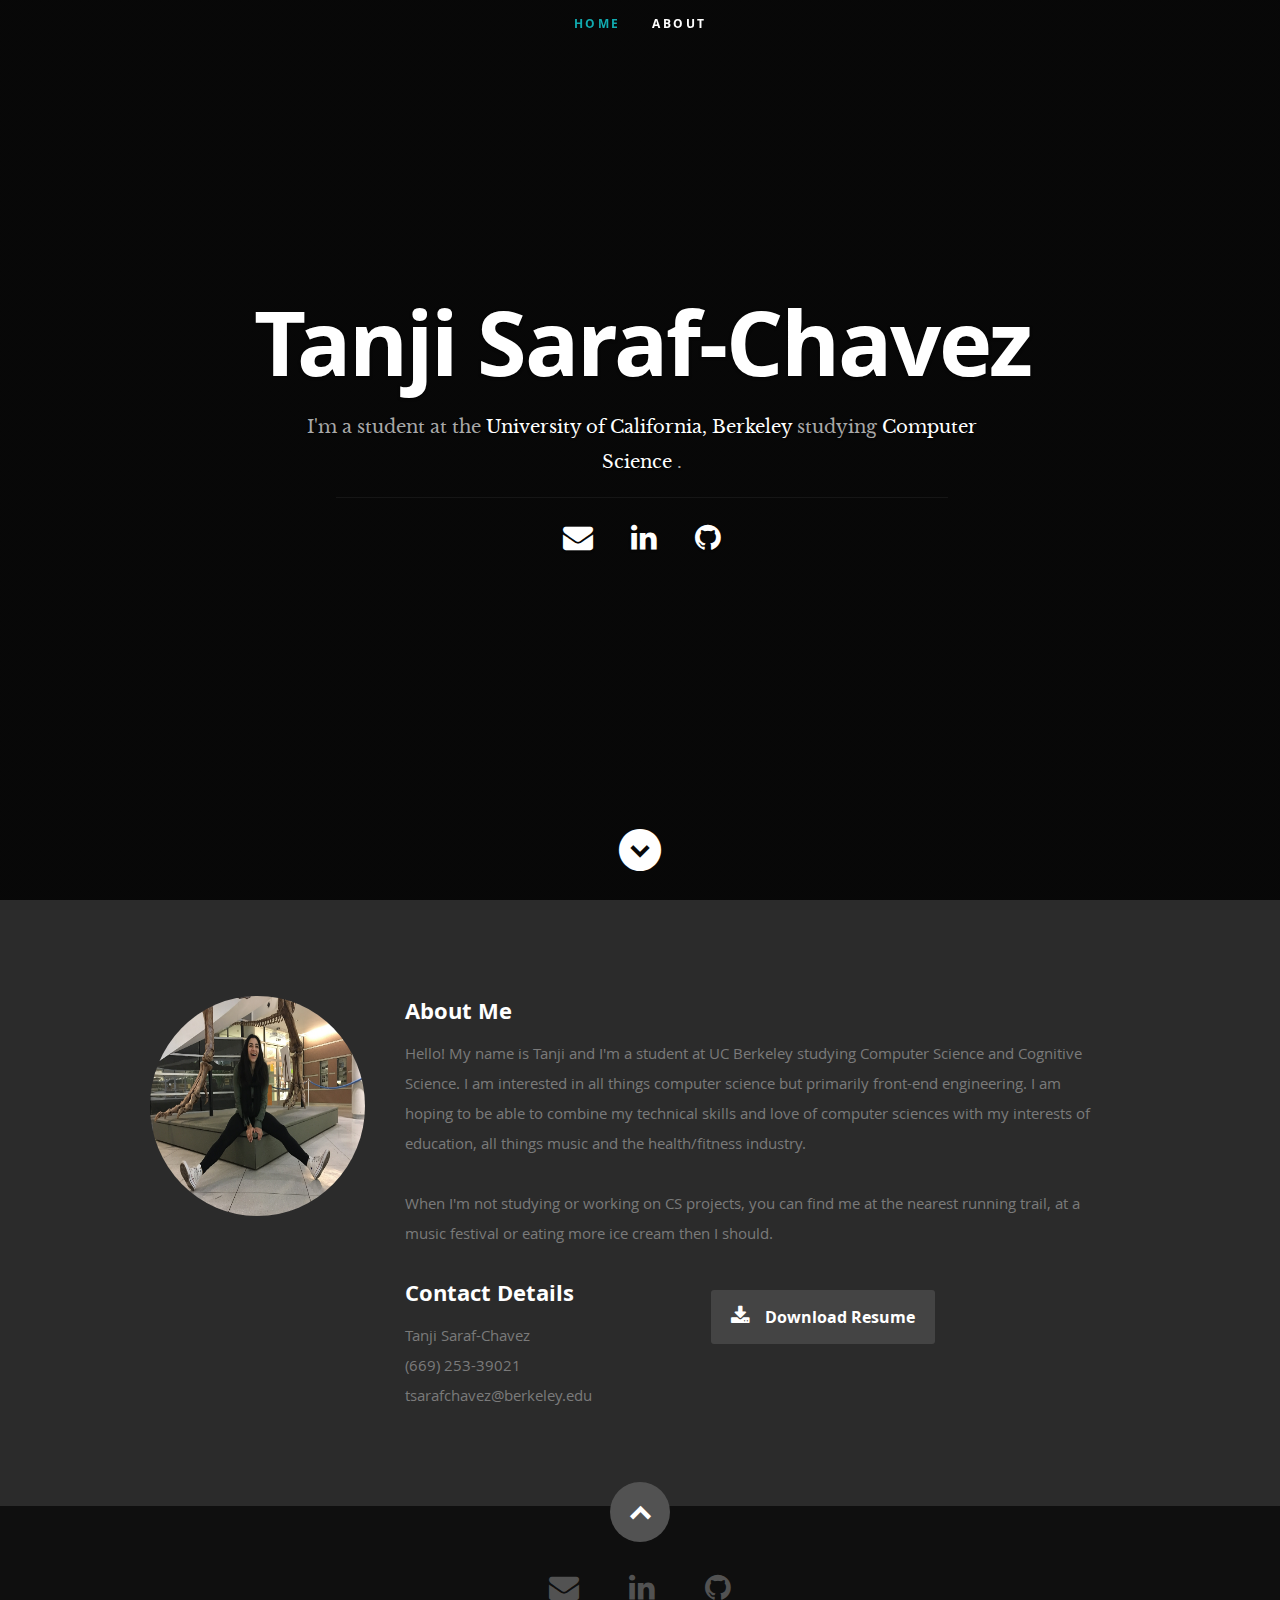
==== index.html @ 263c9867 "initial commit" ====
<!DOCTYPE html>
<!--[if lt IE 8 ]><html class="no-js ie ie7" lang="en"> <![endif]-->
<!--[if IE 8 ]><html class="no-js ie ie8" lang="en"> <![endif]-->
<!--[if (gte IE 8)|!(IE)]><!--><html class="no-js" lang="en"> <!--<![endif]-->
<html>
<head>

   <!--- Basic Page Needs
   ================================================== -->
   <meta charset="utf-8">
	<title>Tanji Saraf-Chavez</title>
	<meta name="description" content="Personal website of Tanji Saraf-Chavez">
	<meta name="author" content="Tanji Saraf-Chavez">

   <!-- Mobile Specific Metas
   ================================================== -->
	<meta name="viewport" content="width=device-width, initial-scale=1, maximum-scale=1">

	<!-- CSS
    ================================================== -->
   <link rel="stylesheet" href="css/default.css">
	<link rel="stylesheet" href="css/layout.css">
   <link rel="stylesheet" href="css/media-queries.css">
   <link rel="stylesheet" href="css/magnific-popup.css">

   <!-- Script
   ================================================== -->
	<script src="js/modernizr.js"></script>

   <!-- Favicons
	================================================== -->
	<link rel="shortcut icon" href="favicon.png" >

</head>

<body>

   <!-- Header
   ================================================== -->
   <header id="home">

      <nav id="nav-wrap">

         <a class="mobile-btn" href="#nav-wrap" title="Show navigation">Show navigation</a>
	      <a class="mobile-btn" href="#" title="Hide navigation">Hide navigation</a>

         <ul id="nav" class="nav">
            <li class="current"><a class="smoothscroll" href="#home">Home</a></li>
            <li><a class="smoothscroll" href="#about">About</a></li>
	         <!-- <li><a class="fa fa-download" href="#currentR.pdf">Resume</a></li> -->
            <!-- <li><a class="smoothscroll" href="#portfolio">Works</a></li> -->
         </ul> <!-- end #nav -->

      </nav> <!-- end #nav-wrap -->

      <div class="row banner">
         <div class="banner-text">
            <h1 class="responsive-headline">Tanji Saraf-Chavez</h1>
            <h3>I'm a student at the <span>University of California, Berkeley</span> studying <span>Computer Science </span>.<!-- <br>My passions include <span>hacking</span>, AI <span>ethics</span>, and <span>diversity</span> in tech. --></h3>
            <hr />
            <ul class="social">
               <li><a href="mailto:tsarafchavez@berkeley.edu"><i class="fa fa-envelope"></i></a></li>
               <li><a href="https://www.linkedin.com/in/tanji-saraf-ch%C3%A1vez-90495a115/"><i class="fa fa-linkedin"></i></a></li>
               <li><a href="https://github.com/tsarafchavez"><i class="fa fa-github"></i></a></li>
            </ul>
         </div>
      </div>

      <p class="scrolldown">
         <a class="smoothscroll" href="#about"><i class="icon-down-circle"></i></a>
      </p>

   </header> <!-- Header End -->


   <!-- About Section
   ================================================== -->
   <section id="about">

      <div class="row">

         <div class="three columns">

            <img class="profile-pic"  src="images/profilepic.jpg" alt="" />

         </div>

         <div class="nine columns main-col">

            <h2>About Me</h2>

            <p>Hello! My name is Tanji and I'm a student at UC Berkeley studying Computer Science and Cognitive Science. I am interested in all things computer science but primarily front-end engineering. I am hoping to be able to combine my technical skills and love of computer sciences with my interests of education, all things music and the health/fitness industry.
            </p>

            <p>When I'm not studying or working on CS projects, you can find me at the nearest running trail, at a music festival or eating more ice cream then I should.
            </p>

            <div class="row">

               <div class="columns contact-details">

                  <h2>Contact Details</h2>
                  <p class="address">
						   <span>Tanji Saraf-Chavez</span><br>
						   <span>(669) 253-39021</span><br>
                     <span>tsarafchavez@berkeley.edu</span>
					   </p>

               </div>

               <div class="columns download">
                  <p>
                     <a href="currentR.pdf" class="button"><i class="fa fa-download"></i>Download Resume</a>
                  </p>
               </div>

            </div> <!-- end row -->

         </div> <!-- end .main-col -->

      </div>

   </section> <!-- About Section End-->


   <footer>

      <div class="row">

         <div class="twelve columns">

            <ul class="social-links">
               <li><a href="tsarafchavez@berkeley.edu"><i class="fa fa-envelope"></i></a></li>
               <li><a href="https://www.linkedin.com/in/tanji-saraf-ch%C3%A1vez-90495a115/"><i class="fa fa-linkedin"></i></a></li>
               <li><a href="http://github.com/tsarafchavez"><i class="fa fa-github"></i></a></li>
            </ul>
         </div>

         <div id="go-top"><a class="smoothscroll" title="Back to Top" href="#home"><i class="icon-up-open"></i></a></div>

      </div>

   </footer> <!-- Footer End-->

   <!-- Java Script bitchezzz
   ================================================== -->
   <script src="http://ajax.googleapis.com/ajax/libs/jquery/1.10.2/jquery.min.js"></script>
   <script>window.jQuery || document.write('<script src="js/jquery-1.10.2.min.js"><\/script>')</script>
   <script type="text/javascript" src="js/jquery-migrate-1.2.1.min.js"></script>

   <script src="js/jquery.flexslider.js"></script>
   <script src="js/waypoints.js"></script>
   <script src="js/jquery.fittext.js"></script>
   <script src="js/magnific-popup.js"></script>
   <script src="js/init.js"></script>

</body>

</html>
---- css/default.css ----
/*
=====================================================================
*   Ceevee v1.0 Default Stylesheet
*   url: styleshout.com
*   03-17-2014
=====================================================================

TOC:
a. Webfonts and Icon fonts
b. Reset
c. Default Styles
   1. Basic
   2. Typography
   3. Links
   4. Images
   5. Buttons
   6. Forms
d. Grid
e. Others
   1. Clearing
   2. Misc

=====================================================================  */

/* ------------------------------------------------------------------ */
/* a. Webfonts and Icon fonts
 ------------------------------------------------------------------ */

@import url("fonts.css");
@import url("fontello/css/fontello.css");
@import url("font-awesome/css/font-awesome.min.css");

/* ------------------------------------------------------------------
/* b. Reset
      Adapted from:
      Normalize.css - https://github.com/necolas/normalize.css/
      HTML5 Doctor Reset - html5doctor.com/html-5-reset-stylesheet/
/* ------------------------------------------------------------------ */

html, body, div, span, object, iframe,
h1, h2, h3, h4, h5, h6, p, blockquote, pre,
abbr, address, cite, code,
del, dfn, em, img, ins, kbd, q, samp,
small, strong, sub, sup, var,
b, i,
dl, dt, dd, ol, ul, li,
fieldset, form, label, legend,
table, caption, tbody, tfoot, thead, tr, th, td,
article, aside, canvas, details, figcaption, figure,
footer, header, hgroup, menu, nav, section, summary,
time, mark, audio, video {
   margin: 0;
   padding: 0;
   border: 0;
   outline: 0;
   font-size: 100%;
   vertical-align: baseline;
   background: transparent;
}

article,aside,details,figcaption,figure,
footer,header,hgroup,menu,nav,section {
   display: block;
}

audio,
canvas,
video {
   display: inline-block;
}

audio:not([controls]) {
   display: none;
   height: 0;
}

[hidden] { display: none; }

code, kbd, pre, samp {
   font-family: monospace, serif;
   font-size: 1em;
}

pre {
   white-space: pre;
   white-space: pre-wrap;
   word-wrap: break-word;
}

blockquote, q { quotes: &#8220 &#8220; }

blockquote:before, blockquote:after,
q:before, q:after {
   content: '';
   content: none;
}

ins {
   background-color: #ff9;
   color: #000;
   text-decoration: none;
}

mark {
   background-color: #A7F4F6;
   color: #555;
}

del { text-decoration: line-through; }

abbr[title], dfn[title] {
   border-bottom: 1px dotted;
   cursor: help;
}

table {
   border-collapse: collapse;
   border-spacing: 0;
}


/* ------------------------------------------------------------------ */
/* c. Default and Basic Styles
      Adapted from:
      Skeleton CSS Framework - http://www.getskeleton.com/
      Typeplate Typographic Starter Kit - http://typeplate.com/
/* ------------------------------------------------------------------ */

/*  1. Basic  ------------------------------------------------------- */

*,
*:before,
*:after {
   -moz-box-sizing: border-box;
   -webkit-box-sizing: border-box;
   box-sizing: border-box;
}

html {
   font-size: 62.5%;
   -webkit-font-smoothing: antialiased;
}

body {
   background: #fff;
   font-family: 'opensans-regular', sans-serif;
   font-weight: normal;
   font-size: 15px;
   line-height: 30px;
	color: #838C95;

   -webkit-font-smoothing: antialiased; /* Fix for webkit rendering */
	-webkit-text-size-adjust: 100%;
}

/*  2. Typography
       Vertical rhythm with leading derived from 6
--------------------------------------------------------------------- */

h1, h2, h3, h4, h5, h6 {
   color: #313131;
	font-family: 'opensans-bold', sans-serif;
   font-weight: normal;
}
h1 a, h2 a, h3 a, h4 a, h5 a, h6 a { font-weight: inherit; }
h1 { font-size: 38px; line-height: 42px; margin-bottom: 12px; letter-spacing: -1px; }
h2 { font-size: 28px; line-height: 36px; margin-bottom: 6px; }
h3 { font-size: 22px; line-height: 30px; margin-bottom: 12px; }
h4 { font-size: 20px; line-height: 30px; margin-bottom: 6px; }
h5 { font-size: 18px; line-height: 30px; }
h6 { font-size: 14px; line-height: 30px; }
.subheader { }

p { margin: 0 0 30px 0; }
p img { margin: 0; }
p.lead {
   font: 19px/36px 'opensans-light', sans-serif;
   margin-bottom: 18px;
}

/* for 'em' and 'strong' tags, font-size and line-height should be same with
the body tag due to rendering problems in some browsers */
em { font: 15px/30px 'opensans-italic', sans-serif; }
strong, b { font: 15px/30px 'opensans-bold', sans-serif; }
small { font-size: 11px; line-height: inherit; }

/*	Blockquotes */
blockquote {
   margin: 30px 0px;
   padding-left: 40px;
   position: relative;
}
blockquote:before {
   content: "\201C";
   opacity: 0.45;
   font-size: 80px;
   line-height: 0px;
   margin: 0;
   font-family: arial, sans-serif;

   position: absolute;
   top:  30px;
	left: 0;
}
blockquote p {
   font-family: 'librebaskerville-italic', serif;
   padding: 0;
   font-size: 18px;
   line-height: 36px;
}
blockquote cite {
   display: block;
   font-size: 12px;
   font-style: normal;
   line-height: 18px;
}
blockquote cite:before { content: "\2014 \0020"; }
blockquote cite a,
blockquote cite a:visited { color: #8B9798; border: none }

/* ---------------------------------------------------------------------
/*  Pull Quotes Markup
/*
    <aside class="pull-quote">
		<blockquote>
			<p></p>
		</blockquote>
	 </aside>
/*
/* --------------------------------------------------------------------- */
.pull-quote {
   position: relative;
	padding: 18px 30px 18px 0px;
}
.pull-quote:before,
.pull-quote:after {
	height: 1em;
	opacity: 0.45;
	position: absolute;
	font-size: 80px;
   font-family: Arial, Sans-Serif;
}
.pull-quote:before {
	content: "\201C";
	top:  33px;
	left: 0;
}
.pull-quote:after {
	content: '\201D';
	bottom: -33px;
	right: 0;
}
.pull-quote blockquote {
   margin: 0;
}
.pull-quote blockquote:before {
   content: none;
}

/* Abbreviations */
abbr {
   font-family: 'opensans-bold', sans-serif;
	font-variant: small-caps;
	text-transform: lowercase;
   letter-spacing: .5px;
	color: gray;
}
abbr:hover { cursor: help; }

/* drop cap */
.drop-cap:first-letter {
	float: left;
	margin: 0;
	padding: 14px 6px 0 0;
	font-size: 84px;
	font-family: /* Copperplate */ 'opensans-bold', sans-serif;
   line-height: 60px;
	text-indent: 0;
	background: transparent;
	color: inherit;
}

hr { border: solid #E3E3E3; border-width: 1px 0 0; clear: both; margin: 11px 0 30px; height: 0; }


/*  3. Links  ------------------------------------------------------- */

a, a:visited {
   text-decoration: none;
   outline: 0;
   color: #11ABB0;

   -webkit-transition: color .3s ease-in-out;
   -moz-transition: color .3s ease-in-out;
   -o-transition: color .3s ease-in-out;
   transition: color .3s ease-in-out;
}
a:hover, a:focus { color: #313131; }
p a, p a:visited { line-height: inherit; }


/*  4. List  --------------------------------------------------------- */

ul, ol { margin-bottom: 24px; margin-top: 12px; }
ul { list-style: none outside; }
ol { list-style: decimal; }
ol, ul.square, ul.circle, ul.disc { margin-left: 30px; }
ul.square { list-style: square outside; }
ul.circle { list-style: circle outside; }
ul.disc { list-style: disc outside; }
ul ul, ul ol,
ol ol, ol ul { margin: 6px 0 6px 30px; }
ul ul li, ul ol li,
ol ol li, ol ul li { margin-bottom: 6px; }
li { line-height: 18px; margin-bottom: 12px; }
ul.large li { }
li p { }

/* ---------------------------------------------------------------------
/*  Stats Tab Markup

    <ul class="stats-tabs">
		<li><a href="#">[value]<b>[name]</b></a></li>
	 </ul>

    Extend this object into your markup.
/*
/* --------------------------------------------------------------------- */
.stats-tabs {
   padding: 0;
   margin: 24px 0;
}
.stats-tabs li {
	display: inline-block;
	margin: 0 10px 18px 0;
	padding: 0 10px 0 0;
	border-right: 1px solid #ccc;
}
.stats-tabs li:last-child {
	margin: 0;
	padding: 0;
	border: none;
}
.stats-tabs li a {
	display: inline-block;
	font-size: 22px;
	font-family: 'opensans-bold', sans-serif;
   border: none;
   color: #313131;
}
.stats-tabs li a:hover {
   color:#11ABB0;
}
.stats-tabs li a b {
	display: block;
	margin: 6px 0 0 0;
	font-size: 13px;
	font-family: 'opensans-regular', sans-serif;
   color: #8B9798;
}

/* definition list */
dl { margin: 12px 0; }
dt { margin: 0; color:#11ABB0; }
dd { margin: 0 0 0 20px; }

/* Lining Definition Style Markup */
.lining dt,
.lining dd {
	display: inline;
	margin: 0;
}
.lining dt + dt:before,
.lining dd + dt:before {
	content: "\A";
	white-space: pre;
}
.lining dd + dd:before {
	content: ", ";
}
.lining dd:before {
	content: ": ";
	margin-left: -0.2em;
}

/* Dictionary Definition Style Markup */
.dictionary-style dt {
	display: inline;
	counter-reset: definitions;
}
.dictionary-style dt + dt:before {
	content: ", ";
	margin-left: -0.2em;
}
.dictionary-style dd {
	display: block;
	counter-increment: definitions;
}
.dictionary-style dd:before {
	content: counter(definitions, decimal) ". ";
}

/* Pagination */
.pagination {
   margin: 36px auto;
   text-align: center;
}
.pagination ul li {
   display: inline-block;
   margin: 0;
   padding: 0;
}
.pagination .page-numbers {
   font: 15px/18px 'opensans-bold', sans-serif;
   display: inline-block;
   padding: 6px 10px;
   margin-right: 3px;
   margin-bottom: 6px;
	color: #6E757C;
	background-color: #E6E8EB;

	-webkit-transition: all 200ms ease-in-out;
	-moz-transition: all 200ms ease-in-out;
	-o-transition: all 200ms ease-in-out;
	-ms-transition: all 200ms ease-in-out;
	transition: all 200ms ease-in-out;

   -moz-border-radius: 3px;
   -webkit-border-radius: 3px;
   -khtml-border-radius: 3px;
	border-radius: 3px;
}
.pagination .page-numbers:hover {
   background: #838A91;
   color: #fff;
}
.pagination .current,
.pagination .current:hover {
   background-color: #11ABB0;
   color: #fff;
}
.pagination .inactive,
.pagination .inactive:hover {
   background-color: #E6E8EB;
	color: #A9ADB2;
}
.pagination .prev, .pagination .next {}

/*  5. Images  --------------------------------------------------------- */

img {
   max-width: 100%;
   height: auto;
}
img.pull-right { margin: 12px 0px 0px 18px; }
img.pull-left { margin: 12px 18px 0px 0px; }

/*  6. Buttons  --------------------------------------------------------- */

.button,
.button:visited,
button,
input[type="submit"],
input[type="reset"],
input[type="button"] {
   font: 16px/30px 'opensans-bold', sans-serif;
   background: #11ABB0;
   display: inline-block;
	text-decoration: none;
   letter-spacing: 0;
   color: #fff;
	padding: 12px 20px;
	margin-bottom: 18px;
   border: none;
   cursor: pointer;
   height: auto;

   -webkit-transition: all .2s ease-in-out;
	-moz-transition: all .2s ease-in-out;
	-o-transition: all .2s ease-in-out;
	-ms-transition: all .2s ease-in-out;
	transition: all .2s ease-in-out;

   -moz-border-radius: 3px;
   -webkit-border-radius: 3px;
   -khtml-border-radius: 3px;
   border-radius: 3px;
}

.button:hover,
button:hover,
input[type="submit"]:hover,
input[type="reset"]:hover,
input[type="button"]:hover {
   background: #3d4145;
   color: #fff;
}

.button:active,
button:active,
input[type="submit"]:active,
input[type="reset"]:active,
input[type="button"]:active {
   background: #3d4145;
   color: #fff;
}

.button.full-width,
button.full-width,
input[type="submit"].full-width,
input[type="reset"].full-width,
input[type="button"].full-width {
	width: 100%;
	padding-left: 0 !important;
	padding-right: 0 !important;
	text-align: center;
}

/* Fix for odd Mozilla border & padding issues */
button::-moz-focus-inner,
input::-moz-focus-inner {
    border: 0;
    padding: 0;
}


/*  7. Forms  --------------------------------------------------------- */

form { margin-bottom: 24px; }
fieldset { margin-bottom: 24px; }

input[type="text"],
input[type="password"],
input[type="email"],
textarea,
select {
   display: block;
   padding: 18px 15px;
   margin: 0 0 24px 0;
   border: 0;
   outline: none;
   vertical-align: middle;
   min-width: 225px;
	max-width: 100%;
   font-size: 15px;
   line-height: 24px;
	color: #647373;
	background: #D3D9D9;

}

/* select { padding: 0;
   width: 220px;
   } */

input[type="text"]:focus,
input[type="password"]:focus,
input[type="email"]:focus,
textarea:focus {
   color: #B3B7BC;
	background-color: #3d4145;
}

textarea { min-height: 220px; }

label,
legend {
   font: 16px/24px 'opensans-bold', sans-serif;
	margin: 12px 0;
   color: #3d4145;
   display: block;
}
label span,
legend span {
	color: #8B9798;
   font: 14px/24px 'opensans-regular', sans-serif;
}

input[type="checkbox"],
input[type="radio"] {
    font-size: 15px;
    color: #737373;
}

input[type="checkbox"] { display: inline; }

/* ------------------------------------------------------------------ */
/* d. Grid
---------------------------------------------------------------------
   gutter = 40px.
/* ------------------------------------------------------------------ */

/* default
--------------------------------------------------------------- */
.row {
   width: 96%;
   max-width: 1020px;
   margin: 0 auto;
}
/* fixed width for IE8 */
.ie .row { width: 1000px ; }

.narrow .row { max-width: 980px; }

.row .row { width: auto; max-width: none; margin: 0 -20px; }

/* row clearing */
.row:before,
.row:after {
    content: " ";
    display: table;
}
.row:after {
    clear: both;
}

.column, .columns {
   position: relative;
   padding: 0 20px;
   min-height: 1px;
   float: left;
}
.column.centered, .columns.centered  {
    float: none;
    margin: 0 auto;
}

/* removed gutters */
.row.collapsed > .column,
.row.collapsed > .columns,
.column.collapsed, .columns.collapsed  { padding: 0; }

[class*="column"] + [class*="column"]:last-child { float: right; }
[class*="column"] + [class*="column"].end { float: right; }

/* column widths */
.row .one         { width: 8.33333%; }
.row .two         { width: 16.66667%; }
.row .three       { width: 25%; }
.row .four        { width: 33.33333%; }
.row .five        { width: 41.66667%; }
.row .six         { width: 50%; }
.row .seven       { width: 58.33333%; }
.row .eight       { width: 66.66667%; }
.row .nine        { width: 75%; }
.row .ten         { width: 83.33333%; }
.row .eleven      { width: 91.66667%; }
.row .twelve      { width: 100%; }

/* Offsets */
.row .offset-1    { margin-left: 8.33333%; }
.row .offset-2    { margin-left: 16.66667%; }
.row .offset-3    { margin-left: 25%; }
.row .offset-4    { margin-left: 33.33333%; }
.row .offset-5    { margin-left: 41.66667%; }
.row .offset-6    { margin-left: 50%; }
.row .offset-7    { margin-left: 58.33333%; }
.row .offset-8    { margin-left: 66.66667%; }
.row .offset-9    { margin-left: 75%; }
.row .offset-10   { margin-left: 83.33333%; }
.row .offset-11   { margin-left: 91.66667%; }

/* Push/Pull */
.row .push-1      { left: 8.33333%; }
.row .pull-1      { right: 8.33333%; }
.row .push-2      { left: 16.66667%; 	}
.row .pull-2      { right: 16.66667%; }
.row .push-3      { left: 25%; }
.row .pull-3      { right: 25%;	}
.row .push-4      { left: 33.33333%; }
.row .pull-4      { right: 33.33333%; }
.row .push-5      { left: 41.66667%; }
.row .pull-5      { right: 41.66667%; }
.row .push-6      { left: 50%; }
.row .pull-6      { right: 50%; }
.row .push-7      { left: 58.33333%; }
.row .pull-7      { right: 58.33333%; }
.row .push-8      { left: 66.66667%; 	}
.row .pull-8      { right: 66.66667%; }
.row .push-9      { left: 75%; }
.row .pull-9      { right: 75%; }
.row .push-10     { left: 83.33333%; }
.row .pull-10     { right: 83.33333%; }
.row .push-11     { left: 91.66667%; }
.row .pull-11     { right: 91.66667%; }

/* block grids
--------------------------------------------------------------------- */
.bgrid-sixths [class*="column"]   { width: 16.66667%; }
.bgrid-quarters [class*="column"] { width: 25%; }
.bgrid-thirds [class*="column"]   { width: 33.33333%; }
.bgrid-halves [class*="column"]   { width: 50%; }

[class*="bgrid"] [class*="column"] + [class*="column"]:last-child { float: left; }

/* Left clearing for block grid columns - columns that changes width in
different screen sizes. Allows columns with different heights to align
properly.
--------------------------------------------------------------------- */
.first { clear: left; }   /* first column in default screen */
.s-first { clear: none; } /* first column in smaller screens */

/* smaller screens
--------------------------------------------------------------- */
@media only screen and (max-width: 900px) {

   /* block grids on small screens */
   .s-bgrid-sixths [class*="column"]   { width: 16.66667%; }
   .s-bgrid-quarters [class*="column"] { width: 25%; }
   .s-bgrid-thirds [class*="column"]   { width: 33.33333%; }
   .s-bgrid-halves [class*="column"]   { width: 50%; }

   /* block grids left clearing */
   .first { clear: none; }
   .s-first { clear: left; }

}

/* mobile wide/smaller tablets
--------------------------------------------------------------- */
@media only screen and (max-width: 767px) {

   .row {
	   width: 460px;
	   margin: 0 auto;
      padding: 0;
	}
   .column, .columns {
	   width: auto !important;
	   float: none;
	   margin-left: 0;
	   margin-right: 0;
      padding: 0 30px;
   }
   .row .row { width: auto; max-width: none; margin: 0 -30px; }

   [class*="column"] + [class*="column"]:last-child { float: none; }
   [class*="bgrid"] [class*="column"] + [class*="column"]:last-child { float: none; }

   /* Offsets */
   .row .offset-1    { margin-left: 0%; }
   .row .offset-2    { margin-left: 0%; }
   .row .offset-3    { margin-left: 0%; }
   .row .offset-4    { margin-left: 0%; }
   .row .offset-5    { margin-left: 0%; }
   .row .offset-6    { margin-left: 0%; }
   .row .offset-7    { margin-left: 0%; }
   .row .offset-8    { margin-left: 0%; }
   .row .offset-9    { margin-left: 0%; }
   .row .offset-10   { margin-left: 0%; }
   .row .offset-11   { margin-left: 0%; }
}

/* mobile narrow
--------------------------------------------------------------- */
@media only screen and (max-width: 460px) {

   .row { width: auto; }

}

/* larger screens
--------------------------------------------------------------- */
@media screen and (min-width: 1200px) {

   .wide .row { max-width: 1180px; }

}

/* ------------------------------------------------------------------ */
/* e. Others
/* ------------------------------------------------------------------ */

/*  1. Clearing
    (http://nicolasgallagher.com/micro-clearfix-hack/
--------------------------------------------------------------------- */

.cf:before,
.cf:after {
    content: " ";
    display: table;
}
.cf:after {
    clear: both;
}

/*  2. Misc -------------------------------------------------------- */

.remove-bottom { margin-bottom: 0 !important; }
.half-bottom { margin-bottom: 12px !important; }
.add-bottom { margin-bottom: 24px !important; }
.no-border { border: none; }

.text-center  { text-align: center !important; }
.text-left    { text-align: left !important; }
.text-right   { text-align: right !important; }
.pull-left    { float: left !important; }
.pull-right   { float: right !important; }
.align-center {
	margin-left: auto !important;
	margin-right: auto !important;
	text-align: center !important;
}
---- css/layout.css ----
/*
=====================================================================
*   Ceevee v1.0 Layout Stylesheet
*   url: styleshout.com
*   03-18-2014
=====================================================================

   TOC:
   a. General Styles
   b. Header Styles
   c. About Section
   d. Resume Section
   e. Portfolio Section
   f. Call To Action Section
   g. Testimonials Section
   h. Contact Section
   i. Footer

===================================================================== */

/* ------------------------------------------------------------------ */
/* a. General Styles
/* ------------------------------------------------------------------ */

body { background: #0f0f0f; }

/* ------------------------------------------------------------------ */
/* b. Header Styles
/* ------------------------------------------------------------------ */

header {
   position: relative;
   height: 800px;
   min-height: 500px;
   width: 100%;
   background: linear-gradient(to right, rgba(0, 0, 0, 0.5), rgba(0, 0, 0, 0.5)), url(../images/header-background.jpg) no-repeat top center;
   background-size: cover !important;
	-webkit-background-size: cover !important;
   text-align: center;
   overflow: hidden;
}

/* vertically center banner section */
header:before {
   content: '';
   display: inline-block;
   vertical-align: middle;
   height: 100%;
}
header .banner {
   display: inline-block;
   vertical-align: middle;
   margin: 0 auto;
   width: 85%;
   padding-bottom: 30px;s
   text-align: center;
}

header .banner-text { width: 100%; }
header .banner-text h1 {
   font: 90px/1.1em 'opensans-bold', sans-serif;
   color: #fff;
   letter-spacing: -2px;
   margin: 0 auto 18px auto;
   text-shadow: 0px 1px 3px rgba(0, 0, 0, .8);
}
header .banner-text h3 {
   font: 18px/1.9em 'librebaskerville-regular', serif;
   color: #A8A8A8;
   margin: 0 auto;
   width: 70%;
   text-shadow: 0px 1px 2px rgba(0, 0, 0, .5);
}
header .banner-text h3 span,
header .banner-text h3 a {
   color: #fff;
}
header .banner-text hr {
   width: 60%;
   margin: 18px auto 24px auto;
   border-color: #2F2D2E;
   border-color: rgba(150, 150, 150, .1);
}

/* header social links */
header .social {
   margin: 24px 0;
   padding: 0;
   font-size: 30px;
   text-shadow: 0px 1px 2px rgba(0, 0, 0, .8);
}
header .social li {
   display: inline-block;
   margin: 0 15px;
   padding: 0;
}
header .social li a { color: #fff; }
header .social li a:hover { color: #11ABB0; }

/* scrolldown link */
header .scrolldown a {
   position: absolute;
   bottom: 30px;
   left: 50%;
   margin-left: -29px;
   color: #fff;
   display: block;
   height: 42px;
   width: 42px;
   font-size: 42px;
   line-height: 42px;
   color: #fff;
   border-radius: 100%;

   -webkit-transition: all .3s ease-in-out;
   -moz-transition: all .3s ease-in-out;
   -o-transition: all .3s ease-in-out;
   transition: all .3s ease-in-out;
}
header .scrolldown a:hover { color: #11ABB0; }

/* primary navigation
--------------------------------------------------------------------- */
#nav-wrap ul, #nav-wrap li, #nav-wrap a {
	 margin: 0;
	 padding: 0;
	 border: none;
	 outline: none;
}

/* nav-wrap */
#nav-wrap {
   font: 12px 'opensans-bold', sans-serif;
   width: 100%;
   text-transform: uppercase;
   letter-spacing: 2.5px;
   margin: 0 auto;
   z-index: 100;
   position: fixed;
   left: 0;
   top: 0;
}
.opaque { background-color: #333; }

/* hide toggle button */
#nav-wrap > a.mobile-btn { display: none; }

ul#nav {
   min-height: 48px;
   width: auto;

   /* center align the menu */
   text-align: center;
}
ul#nav li {
   position: relative;
   list-style: none;
   height: 48px;
   display: inline-block;
}

/* Links */
ul#nav li a {

/* 8px padding top + 8px padding bottom + 32px line-height = 48px */

   display: inline-block;
   padding: 8px 13px;
   line-height: 32px;
	text-decoration: none;
   text-align: left;
   color: #fff;

	-webkit-transition: color .2s ease-in-out;
	-moz-transition: color .2s ease-in-out;
	-o-transition: color .2s ease-in-out;
	-ms-transition: color .2s ease-in-out;
	transition: color .2s ease-in-out;
}

ul#nav li a:active { background-color: transparent !important; }
ul#nav li.current a { color: #11ABB0; }


/* ------------------------------------------------------------------ */
/* c. About Section
/* ------------------------------------------------------------------ */

#about {
   background: #2B2B2B;
   padding-top: 96px;
   padding-bottom: 66px;
   overflow: hidden;
}

#about a, #about a:visited  { color: #fff; }
#about a:hover, #about a:focus { color: #11ABB0; }

#about h2 {
   font: 22px/30px 'opensans-bold', sans-serif;
   color: #fff;
   margin-bottom: 12px;
}
#about p {
   line-height: 30px;
   color: #7A7A7A;
}
#about .profile-pic {
   position: relative;
   width: 220px;
   height: 220px;
   border-radius: 100%;
}
#about .contact-details { width: 41.66667%; }
#about .download {
   width: 58.33333%;
   padding-top: 6px;
}
#about .main-col { padding-right: 5%; }
#about .download .button {
   margin-top: 6px;
   background: #444;
}
#about .download .button:hover {
   background: #fff;
   color: #2B2B2B;
}
#about .download .button i {
   margin-right: 15px;
   font-size: 20px;
}


/* ------------------------------------------------------------------ */
/* d. Resume Section
/* ------------------------------------------------------------------ */

#yum {
   background: #fff;
   padding-top: 90px;
   padding-bottom: 72px;
   overflow: hidden;
}

#resume a, #resume a:visited  { color: #11ABB0; }
#resume a:hover, #resume a:focus { color: #313131; }

#resume h1 {
   font: 18px/24px 'opensans-bold', sans-serif;
   text-transform: uppercase;
   letter-spacing: 1px;
}
#resume h1 span {
   border-bottom: 3px solid #11ABB0;
   padding-bottom: 6px;
}
#resume h3 {
   font: 25px/30px 'opensans-bold', sans-serif;
}

#resume .header-col { padding-top: 9px; }
#resume .main-col { padding-right: 10%; }

.education, .work, .projects, .organizations {
   margin-bottom: 48px;
   padding-bottom: 24px;
   border-bottom: 1px solid #E8E8E8;
}
#resume .info {
   font: 16px/24px 'librebaskerville-italic', serif;
   color: #6E7881;
   margin-bottom: 18px;
   margin-top: 9px;
}
#resume .info span {
   margin-right: 5px;
   margin-left: 5px;
}
#resume .date {
   font: 15px/24px 'opensans-regular', sans-serif;
   margin-top: 6px;
}

/*----------------------------------------------*/
/*	Skill Bars
/*----------------------------------------------*/

.bars {
	width: 95%;
	float: left;
	padding: 0;
	text-align: left;
}
.bars .skills {
  	margin-top: 36px;
   list-style: none;
}
.bars li {
   position: relative;
  	margin-bottom: 60px;
  	background: #ccc;
  	height: 42px;
  	border-radius: 3px;
}
.bars li em {
	font: 15px 'opensans-bold', sans-serif;
   color: #313131;
	text-transform: uppercase;
   letter-spacing: 2px;
	font-weight: normal;
   position: relative;
	top: -36px;
}
.bar-expand {
   position: absolute;
   left: 0;
   top: 0;

   margin: 0;
   padding-right: 24px;
  	background: #313131;
   display: inline-block;
  	height: 42px;
   line-height: 42px;
   border-radius: 3px 0 0 3px;
}

.photoshop {
  	width: 60%;
  	-moz-animation: photoshop 2s ease;
  	-webkit-animation: photoshop 2s ease;
}
.illustrator {
  	width: 55%;
  	-moz-animation: illustrator 2s ease;
  	-webkit-animation: illustrator 2s ease;
}
.wordpress {
  	width: 50%;
  	-moz-animation: wordpress 2s ease;
  	-webkit-animation: wordpress 2s ease;
}
.css {
  	width: 90%;
  	-moz-animation: css 2s ease;
  	-webkit-animation: css 2s ease;
}
.html5 {
  	width: 80%;
  	-moz-animation: html5 2s ease;
  	-webkit-animation: html5 2s ease;
}
.jquery {
  	width: 50%;
  	-moz-animation: jquery 2s ease;
  	-webkit-animation: jquery 2s ease;
}

@-moz-keyframes photoshop {
  0%   { width: 0px;  }
  100% { width: 60%;  }
}
@-moz-keyframes illustrator {
  0%   { width: 0px;  }
  100% { width: 55%;  }
}
@-moz-keyframes wordpress {
  0%   { width: 0px;  }
  100% { width: 50%;  }
}
@-moz-keyframes css {
  0%   { width: 0px;  }
  100% { width: 90%;  }
}
@-moz-keyframes html5 {
  0%   { width: 0px;  }
  100% { width: 80%;  }
}
@-moz-keyframes jquery {
  0%   { width: 0px;  }
  100% { width: 50%;  }
}

@-webkit-keyframes photoshop {
  0%   { width: 0px;  }
  100% { width: 60%;  }
}
@-webkit-keyframes illustrator {
  0%   { width: 0px;  }
  100% { width: 55%;  }
}
@-webkit-keyframes wordpress {
  0%   { width: 0px;  }
  100% { width: 50%;  }
}
@-webkit-keyframes css {
  0%   { width: 0px;  }
  100% { width: 90%;  }
}
@-webkit-keyframes html5 {
  0%   { width: 0px;  }
  100% { width: 80%;  }
}
@-webkit-keyframes jquery {
  0%   { width: 0px;  }
  100% { width: 50%;  }
}

/* ------------------------------------------------------------------ */
/* e. Portfolio Section
/* ------------------------------------------------------------------ */

#portfolio {
   background: #ebeeee;
   padding-top: 90px;
   padding-bottom: 60px;
}
#portfolio h1 {
   font: 15px/24px 'opensans-semibold', sans-serif;
   text-transform: uppercase;
   letter-spacing: 1px;
   text-align: center;
   margin-bottom: 48px;
   color: #95A3A3;
}

/* Portfolio Content */
#portfolio-wrapper .columns { margin-bottom: 36px; }
.portfolio-item .item-wrap {
   background: #fff;
   overflow: hidden;
   position: relative;

   -webkit-transition: all 0.3s ease-in-out;
	-moz-transition: all 0.3s ease-in-out;
	-o-transition: all 0.3s ease-in-out;
	-ms-transition: all 0.3s ease-in-out;
	transition: all 0.3s ease-in-out;
}
.portfolio-item .item-wrap a {
   display: block;
   cursor: pointer;
}

/* overlay */
.portfolio-item .item-wrap .overlay {
   position: absolute;
   left: 0;
   top: 0;
   width: 100%;
   height: 100%;

	opacity: 0;
	-moz-opacity: 0;
	filter:alpha(opacity=0);

   -webkit-transition: opacity 0.3s ease-in-out;
	-moz-transition: opacity 0.3s ease-in-out;
	-o-transition: opacity 0.3s ease-in-out;
	transition: opacity 0.3s ease-in-out;

   background: url(../images/overlay-bg.png) repeat;
}
.portfolio-item .item-wrap .link-icon {
   display: block;
   color: #fff;
   height: 30px;
   width: 30px;
   font-size: 18px;
   line-height: 30px;
   text-align: center;

   opacity: 0;
	-moz-opacity: 0;
	filter:alpha(opacity=0);

   -webkit-transition: opacity 0.3s ease-in-out;
	-moz-transition: opacity 0.3s ease-in-out;
	-o-transition: opacity 0.3s ease-in-out;
	transition: opacity 0.3s ease-in-out;

   position: absolute;
   top: 50%;
   left: 50%;
   margin-left: -15px;
   margin-top: -15px;
}
.portfolio-item .item-wrap img {
   vertical-align: bottom;
}
.portfolio-item .portfolio-item-meta { padding: 18px }
.portfolio-item .portfolio-item-meta h5 {
   font: 14px/21px 'opensans-bold', sans-serif;
   color: #fff;
}
.portfolio-item .portfolio-item-meta p {
   font: 12px/18px 'opensans-light', sans-serif;
   color: #c6c7c7;
   margin-bottom: 0;
}

/* on hover */
.portfolio-item:hover .overlay {
	opacity: 1;
	-moz-opacity: 1;
	filter:alpha(opacity=100);
}
.portfolio-item:hover .link-icon {
   opacity: 1;
	-moz-opacity: 1;
	filter:alpha(opacity=100);
}

/* popup modal */
.popup-modal {
	max-width: 550px;
	background: #fff;
	position: relative;
	margin: 0 auto;
}
.popup-modal .description-box { padding: 12px 36px 18px 36px; }
.popup-modal .description-box h4 {
   font: 15px/24px 'opensans-bold', sans-serif;
	margin-bottom: 12px;
   color: #111;
}
.popup-modal .description-box p {
	font: 14px/24px 'opensans-regular', sans-serif;
   color: #A1A1A1;
   margin-bottom: 12px;
}
.popup-modal .description-box .categories {
   font: 11px/21px 'opensans-light', sans-serif;
   color: #A1A1A1;
   text-transform: uppercase;
   letter-spacing: 2px;
   display: block;
   text-align: left;
}
.popup-modal .description-box .categories i {
   margin-right: 8px;
}
.popup-modal .link-box {
   padding: 18px 36px;
   background: #111;
   text-align: left;
}
.popup-modal .link-box a {
   color: #fff;
	font: 11px/21px 'opensans-bold', sans-serif;
	text-transform: uppercase;
   letter-spacing: 3px;
   cursor: pointer;
}
.popup-modal a:hover {	color: #00CCCC; }
.popup-modal a.popup-modal-dismiss { margin-left: 24px; }


/* fadein/fadeout effect for modal popup
/* ------------------------------------------------------------------ */

/* content at start */
.mfp-fade.mfp-wrap .mfp-content .popup-modal {
   opacity: 0;
   -webkit-transition: all 200ms ease-in-out;
	-moz-transition: all 200ms ease-in-out;
	-o-transition: all 200ms ease-in-out;
	-ms-transition: all 200ms ease-in-out;
   transition: all 200ms ease-in-out;
}
/* content fadein */
.mfp-fade.mfp-wrap.mfp-ready .mfp-content .popup-modal {
   opacity: 1;
}
/* content fadeout */
.mfp-fade.mfp-wrap.mfp-removing .mfp-content .popup-modal {
   opacity: 0;
}

/* Flex Slider
/* ------------------------------------------------------------------ */

/* Reset */
.flexslider a:active,
.flexslider a:focus  { outline: none; }
.slides,
.flex-control-nav,
.flex-direction-nav { margin: 0; padding: 0; list-style: none; }
.slides li { margin: 0; padding: 0;}

/* Necessary Styles */
.flexslider {
   position: relative;
   zoom: 1;
   margin: 0;
   padding: 0;
}
.flexslider .slides { zoom: 1; }
.flexslider .slides > li { position: relative; }

/* Hide the slides before the JS is loaded. Avoids image jumping */
.flexslider .slides > li { display: none; -webkit-backface-visibility: hidden; }
/* Suggested container for slide animation setups. Can replace this with your own */
.flex-container { zoom: 1; position: relative; }

/* Clearfix for .slides */
.slides:before,
.slides:after {
   content: " ";
   display: table;
}
.slides:after {
   clear: both;
}

/* No JavaScript Fallback */
/* If you are not using another script, such as Modernizr, make sure you
 * include js that eliminates this class on page load */
.no-js .slides > li:first-child { display: block; }

/* Slider Styles */
.slides { zoom: 1; }
.slides > li {
   /*margin-right: 5px; */
   overflow: hidden;
}

/* Control Nav */
.flex-control-nav {
    width: 100%;
    position: absolute;
    bottom: -20px;
    text-align: left;
}
.flex-control-nav li {
    margin: 0 6px;
    display: inline-block;
    zoom: 1;
    *display: inline;
}
.flex-control-paging li a {
    width: 12px;
    height: 12px;
    display: block;
    background: #ddd;
    background: rgba(255, 255, 255, .3);
    cursor: pointer;
    text-indent: -9999px;
    -webkit-border-radius: 20px;
    -moz-border-radius: 20px;
    -o-border-radius: 20px;
    border-radius: 20px;
    box-shadow: inset 0 0 3px rgba(255, 255, 255, .3);
}
.flex-control-paging li a:hover {
    background: #CCC;
    background: rgba(255, 255, 255, .7);
}
.flex-control-paging li a.flex-active {
    background: #fff;
    background: rgba(255, 255, 255, .9);
    cursor: default;
}

/* ------------------------------------------------------------------ */
/* i. Footer
/* ------------------------------------------------------------------ */

footer {
   padding-top: 48px;
   margin-bottom: 48px;
   color: #303030;
   font-size: 14px;
   text-align: center;
   position: relative;
}

footer a, footer a:visited { color: #525252; }
footer a:hover, footer a:focus { color: #fff; }

/* copyright */
footer .copyright {
    margin: 0;
    padding: 0;
 }
footer .copyright li {
    display: inline-block;
    margin: 0;
    padding: 0;
    line-height: 24px;
}
.ie footer .copyright li {
   display: inline;
}
footer .copyright li:before {
    content: "\2022";
    padding-left: 10px;
    padding-right: 10px;
    color: #095153;
}
footer .copyright  li:first-child:before {
    display: none;
}

/* social links */
footer .social-links {
   margin: 18px 0 30px 0;
   padding: 0;
   font-size: 30px;
}
footer .social-links li {
    display: inline-block;
    margin: 0;
    padding: 0;
    margin-left: 42px;
    color: #F06000;
}

footer .social-links li:first-child { margin-left: 0; }

/* Go To Top Button */
#go-top {
	position: absolute;
	top: -24px;
   left: 50%;
   margin-left: -30px;
}
#go-top a {
	text-decoration: none;
	border: 0 none;
	display: block;
	width: 60px;
	height: 60px;
	background-color: #525252;

	-webkit-transition: all 0.2s ease-in-out;
   -moz-transition: all 0.2s ease-in-out;
   -o-transition: all 0.2s ease-in-out;
   -ms-transition: all 0.2s ease-in-out;
   transition: all 0.2s ease-in-out;

   color: #fff;
   font-size: 21px;
   line-height: 60px;
 	border-radius: 100%;
}
#go-top a:hover { background-color: #0F9095; }
---- css/media-queries.css ----
/* ==================================================================

*   Ceevee Media Queries
*   url: styleshout.com
*   03-18-2014

/* ================================================================== */


/* screenwidth less than 1024px
--------------------------------------------------------------------- */
@media only screen and (max-width: 1024px) {

    /* header styles
   ------------------------------------------------------------------ */
   header .banner-text h1 {
      font: 80px/1.1em 'opensans-bold', sans-serif;
      letter-spacing: -1px;
      margin: 0 auto 12px auto;
   }

}

/* screenwidth less than 900px
--------------------------------------------------------------------- */
@media only screen and (max-width: 900px) {

    /* header styles
   ------------------------------------------------------------------ */
   header .banner { padding-bottom: 12px; }
   header .banner-text h1 {
      font: 78px/1.1em 'opensans-bold', sans-serif;
      letter-spacing: -1px;      
   }
   header .banner-text h3 {
      font: 17px/1.9em 'librebaskerville-regular', serif;
      width: 80%;
   }
   header .banner-text hr {
      width: 65%;
      margin: 12px auto;
   }
   /* nav-wrap */
   #nav-wrap {
      font: 11px 'opensans-bold', sans-serif;
      letter-spacing: 1.5px;
   }


   /* About Section
   ------------------------------------------------------------------- */
   #about .profile-pic {
      width: 114px;
      height: 114px;
      margin-left: 12px;
   }
   #about .contact-details { width: 50%; }
   #about .download { width: 50%; }

   /* Resume Section
   ------------------------------------------------------------------- */
   #resume h1 { font: 16px/24px 'opensans-bold', sans-serif; }
   #resume .main-col { padding-right: 5%; }   

   /* Testimonials Section
   ------------------------------------------------------------------- */
   #testimonials .header-col h1:before {
      font-size: 66px;
      line-height: 66px;
   }
   #testimonials blockquote p {
      font-size: 22px;
      line-height: 46px;      
   }

    /* Call to Action Section
   ------------------------------------------------------------------- */
   #call-to-action .header-col h1:before {
      font-size: 66px;
      line-height: 66px;
   }

   /* Contact Section
   ------------------------------------------------------------------- */
   #contact .section-head { margin-bottom: 30px; }
   #contact .header-col h1:before {
      font-size: 66px;
      line-height: 66px;
   }
   #contact .section-head p.lead { font: 17px/33px opensans-light, sans-serif; }


}

/* mobile wide/smaller tablets
---------------------------------------------------------------------- */

@media only screen and (max-width: 767px) {

   /* mobile navigation
   -------------------------------------------------------------------- */
   #nav-wrap {
      font: 12px 'opensans-bold', sans-serif;
      background: transparent !important;
      letter-spacing: 1.5px;  
      width: auto;
      position: fixed;
      top: 0;
      right: 0;
   }
   #nav-wrap > a {
	   width: 48px;
		height: 48px;
		text-align: left;
		background-color: #CC5200;
		position: relative;
      border: none;
      float: right;

      font: 0/0 a;
      text-shadow: none;
      color: transparent;

      position: relative;
      top: 0px;
      right: 30px;
   }

	#nav-wrap > a:before,
   #nav-wrap > a:after {
	   position: absolute;
		border: 2px solid #fff;
		top: 35%;
		left: 25%;
		right: 25%;
		content: '';
	}
   #nav-wrap > a:after { top: 60%; }

   /* toggle buttons */
	#nav-wrap:not( :target ) > a:first-of-type,
	#nav-wrap:target > a:last-of-type  {
	   display: block;
	}

   /* hide menu panel */
   #nav-wrap ul#nav {
      height: auto;
		display: none;
      clear: both;
      width: auto; 
      float: right;     

      position: relative;
      top: 12px;
      right: 0;
   }

   /* display menu panels */
	#nav-wrap:target > ul#nav	{
	   display: block;
      padding: 30px 20px 48px 20px;
      background: #1f2024;
      margin: 0 30px;
      clear: both;
   }

   ul#nav li {
      display: block;
      height: auto;      
      margin: 0 auto; 
      padding: 0 4%;           
      text-align: left;
      border-bottom: 1px solid #2D2E34;
      border-bottom-style: dotted; 
   }
  
   ul#nav li a {  
      display: block;    
      margin: 0;
      padding: 0;      
      margin: 12px 0; 
      line-height: 16px; /* reset line-height from 48px */
      border: none;
   }  


   /* Header Styles
   -------------------------------------------------------------------- */
   header .banner {
      padding-bottom: 12px;
      padding-top: 6px;
   }
   header .banner-text h1 { font: 68px/1.1em 'opensans-bold', sans-serif; }
   header .banner-text h3 {
      font: 16px/1.9em 'librebaskerville-regular', serif;
      width: 85%;
   }
   header .banner-text hr {
      width: 80%;
      margin: 18px auto;
   }

   /* header social links */
   header .social {
      margin: 18px 0 24px 0;
      font-size: 24px;
      line-height: 36px;      
   }
   header .social li { margin: 0 10px; }

    /* scrolldown link */
   header .scrolldown { display: none; }


   /* About Section
   -------------------------------------------------------------------- */
   #about .profile-pic { display: none; }
   #about .download .button {
      width: 100%;
      text-align: center;
      padding: 15px 20px;
   }
   #about .main-col { padding-right: 30px; }


   /* Resume Section
   --------------------------------------------------------------------- */
   #resume .header-col {
      padding-top: 0;
      margin-bottom: 48px;
      text-align: center;
   }
   #resume h1 { letter-spacing: 3px; }
   #resume .main-col { padding-right: 30px; }
   #resume h3, #resume .info { text-align: center; }
      
   .bars { width: 100%; }


   /* Call To Action Section
   /* ----------------------------------------------------------------- */
   #call-to-action { text-align: center; }
   #call-to-action h1 {
      font: 16px/24px 'opensans-bold', sans-serif;
      text-align: center;
      margin-bottom: 30px;
      text-shadow: 0px 1px 3px rgba(0, 0, 0, 1);
   }
   #call-to-action h1 span { display: block; }
   #call-to-action .header-col h1:before { content: none; }
   #call-to-action p { font-size: 15px; }


   /* Portfolio Section
   /* ----------------------------------------------------------------- */
   #portfolio-wrapper .columns { margin-bottom: 40px; }
   .popup-modal {	max-width: 85%; }


   /* Testimonials Section
   ----------------------------------------------------------------------- */
   #testimonials .text-container { text-align: center; }
   #testimonials h1 {
      font: 16px/24px 'opensans-bold', sans-serif;
      text-align: center;
      margin-bottom: 30px;
      text-shadow: 0px 1px 3px rgba(0, 0, 0, 1);
   }
   #testimonials h1 span { display: block; }
   #testimonials .header-col h1:before { content: none; }
   #testimonials blockquote { padding-bottom: 24px; }
   #testimonials blockquote p {
      font-size: 20px;
      line-height: 42px;      
   }

   /* Control Nav */
   .flex-control-nav {
      text-align: center;
      margin-left: -30px;
   }


   /* contact Section
   ----------------------------------------------------------------------- */
   #contact { padding-bottom: 66px; }
   #contact .section-head { margin-bottom: 12px; }
   #contact .section-head h1 {
      font: 16px/24px 'opensans-bold', sans-serif;            
      text-align: center;   
      margin-bottom: 30px;
      text-shadow: 0px 1px 3px rgba(0, 0, 0, 1);
   }  
   #contact h1 span { display: block; }
   #contact .header-col { padding-top: 0; }
   #contact .header-col h1:before { content: none;	}
   #contact .section-head p.lead { text-align: center;}

   /* form */
   #contact label {
      float: none;
      width: 100%;
   }
   #contact input,
   #contact textarea,
   #contact select {
     	margin-bottom: 6px;    	
      width: 100%;
   }
   #contact button.submit { margin: 30px 0 24px 0; }
   #message-warning, #message-success {
      width: 100%;
      margin-left: 0;
   }


   /* footer
   ------------------------------------------------------------------------ */
  
   /* copyright */
   footer .copyright li:before { content: none; }
   footer .copyright li { margin-right: 12px; }

   /* social links */
   footer .social-links { font-size: 22px; }
   footer .social-links li { margin-left: 18px; }

   /* Go To Top Button */
   #go-top { margin-left: -22px; }
   #go-top a {
   	width: 54px;
   	height: 54px;
      font-size: 18px;
      line-height: 54px;
   }


}

/* mobile narrow
  -------------------------------------------------------------------------- */

@media only screen and (max-width: 480px) {

   /* mobile navigation
   -------------------------------------------------------------------- */
   #nav-wrap ul#nav { width: auto; float: none; }

   /* header styles
   -------------------------------------------------------------------- */
   header .banner { padding-top: 24px; }
   header .banner-text h1 {
      font: 40px/1.1em 'opensans-bold', sans-serif;      
      margin: 0 auto 24px auto;
   }
   header .banner-text h3 {
      font: 14px/1.9em 'librebaskerville-regular', sans-serif;
      width: 90%;
   }
  
   /* header social links */
   header .social { font-size: 20px;}
   header .social li { margin: 0 6px; }

   /* footer
   ------------------------------------------------------------------------ */

   /* social links */
   footer .social-links { font-size: 20px; }
   footer .social-links li { margin-left: 14px; }   

}
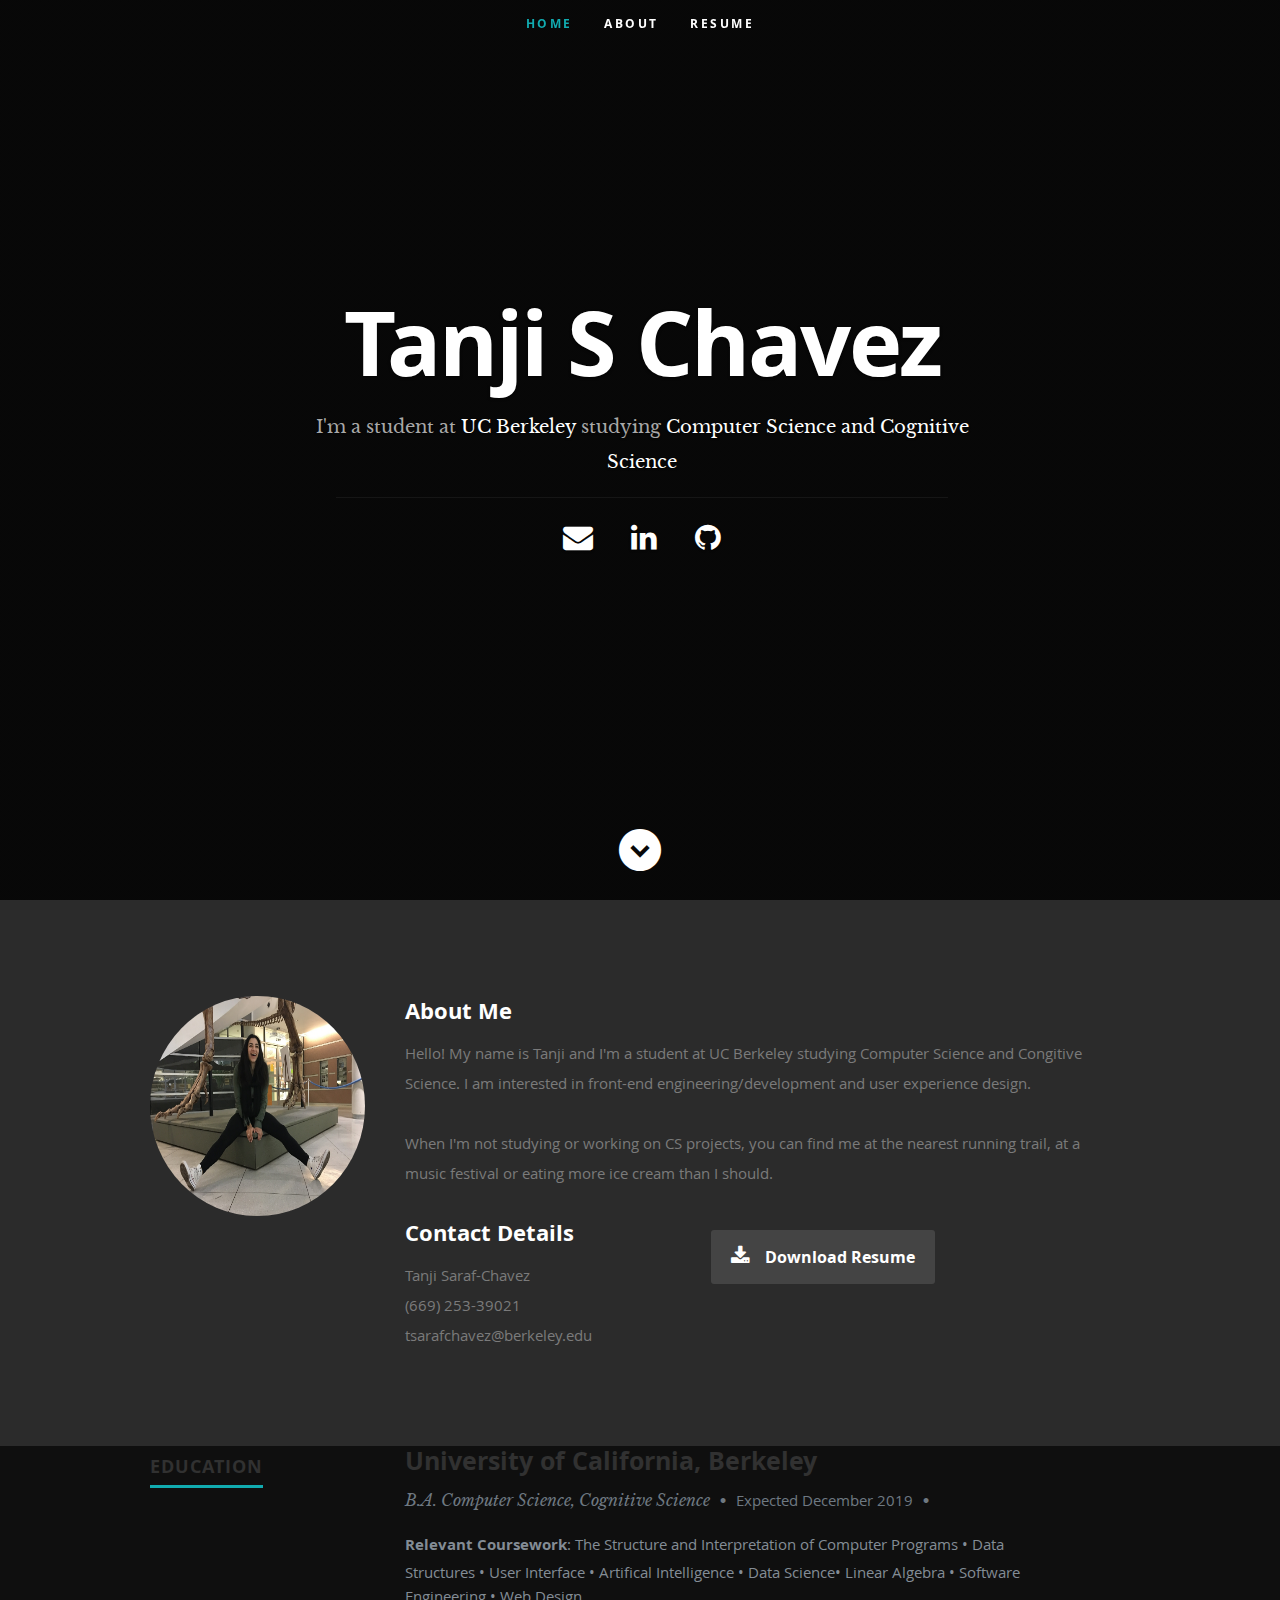
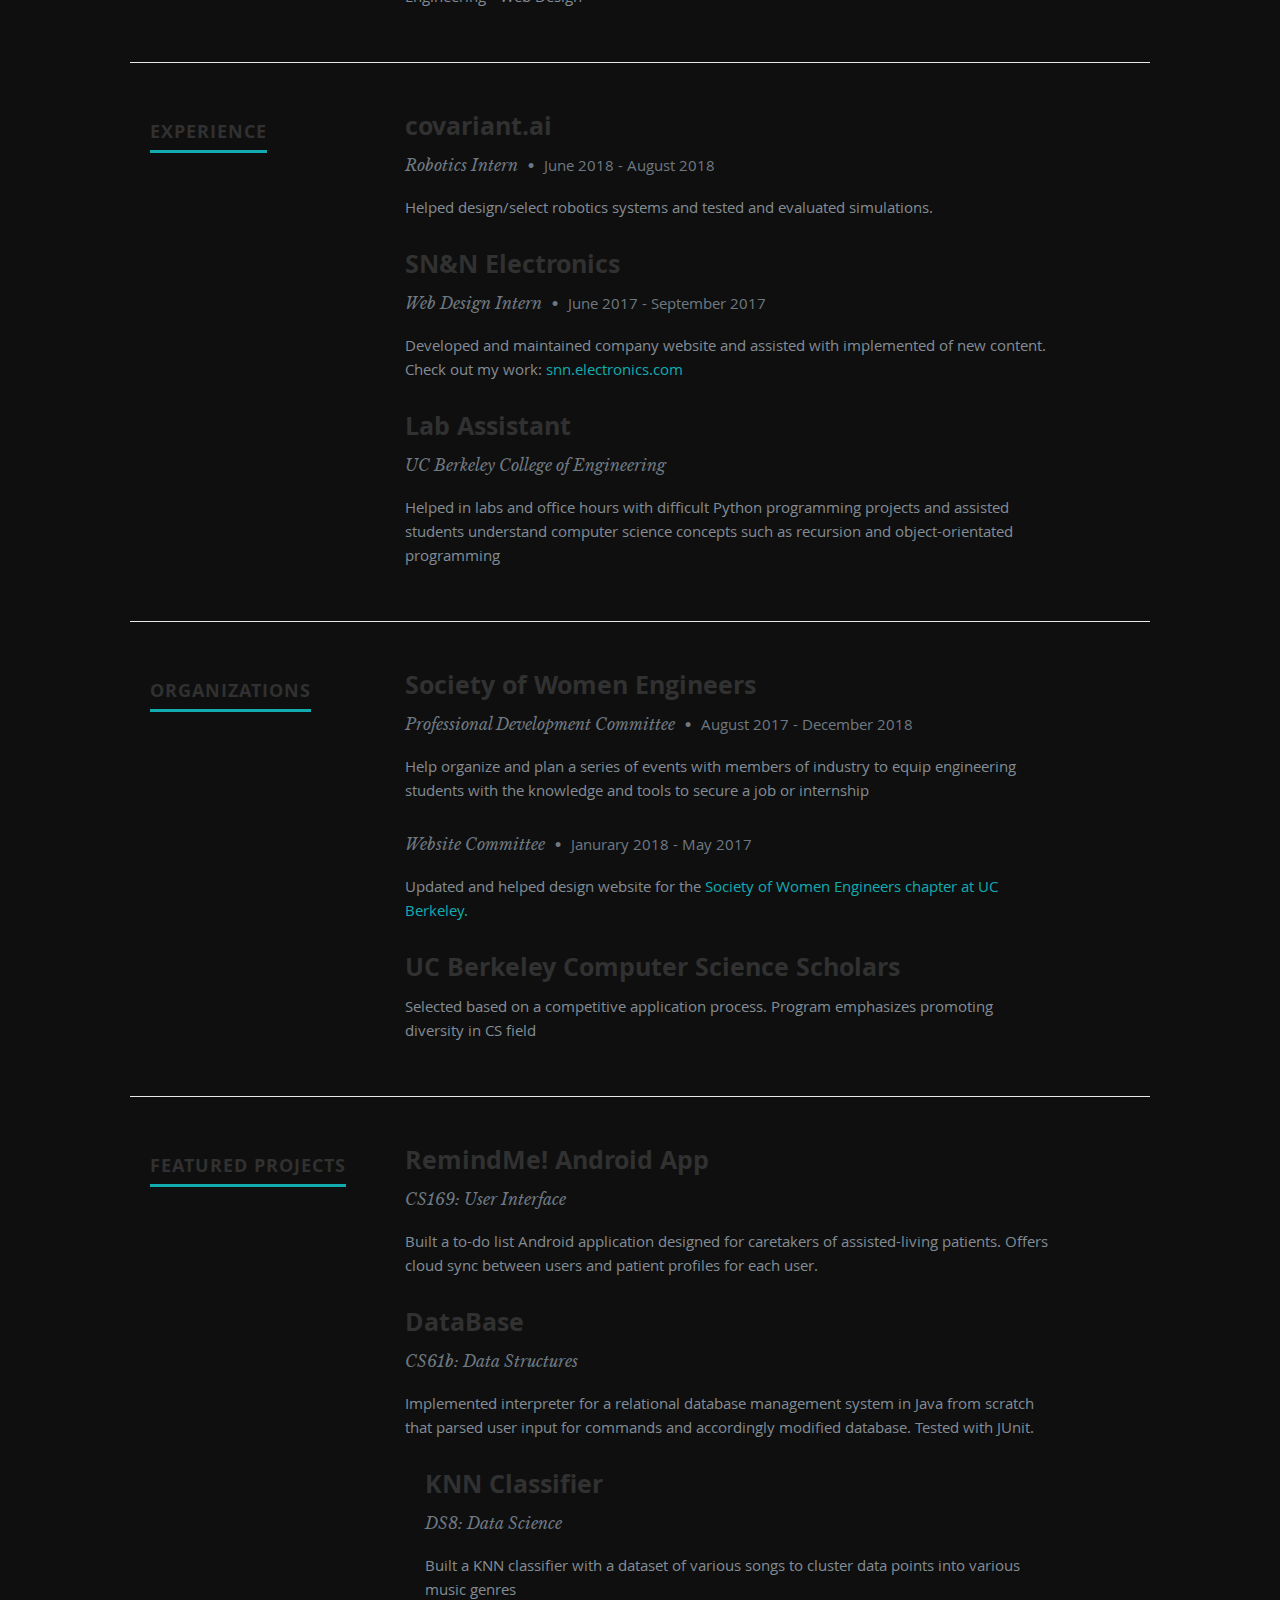
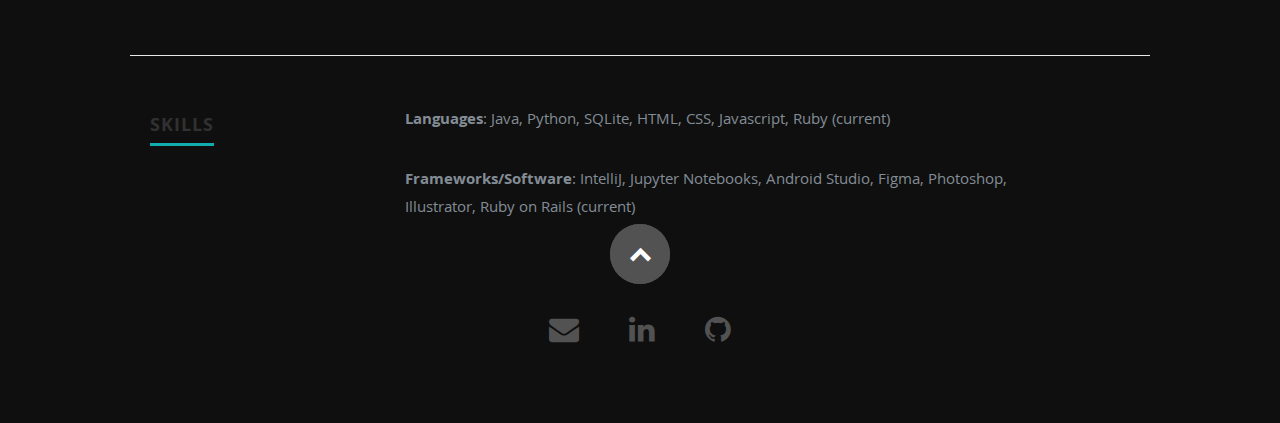
==== commit 82055fc2: "hi" ====
--- a/index.html
+++ b/index.html
@@ -2,34 +2,33 @@
 <!--[if lt IE 8 ]><html class="no-js ie ie7" lang="en"> <![endif]-->
 <!--[if IE 8 ]><html class="no-js ie ie8" lang="en"> <![endif]-->
 <!--[if (gte IE 8)|!(IE)]><!--><html class="no-js" lang="en"> <!--<![endif]-->
-<html>
 <head>
 
    <!--- Basic Page Needs
    ================================================== -->
    <meta charset="utf-8">
-	<title>Tanji Saraf-Chavez</title>
-	<meta name="description" content="Personal website of Tanji Saraf-Chavez">
-	<meta name="author" content="Tanji Saraf-Chavez">
+   <title>Tanji S Chavez</title>
+   <meta name="description" content="Personal website of Tanji S Chavez">
+   <meta name="author" content="Tanji S Chavez">
 
    <!-- Mobile Specific Metas
    ================================================== -->
-	<meta name="viewport" content="width=device-width, initial-scale=1, maximum-scale=1">
-
-	<!-- CSS
+   <meta name="viewport" content="width=device-width, initial-scale=1, maximum-scale=1">
+
+   <!-- CSS
     ================================================== -->
    <link rel="stylesheet" href="css/default.css">
-	<link rel="stylesheet" href="css/layout.css">
+   <link rel="stylesheet" href="css/layout.css">
    <link rel="stylesheet" href="css/media-queries.css">
    <link rel="stylesheet" href="css/magnific-popup.css">
 
    <!-- Script
    ================================================== -->
-	<script src="js/modernizr.js"></script>
+   <script src="js/modernizr.js"></script>
 
    <!-- Favicons
-	================================================== -->
-	<link rel="shortcut icon" href="favicon.png" >
+   ================================================== -->
+   <link rel="shortcut icon" href="favicon.png" >
 
 </head>
 
@@ -42,12 +41,12 @@
       <nav id="nav-wrap">
 
          <a class="mobile-btn" href="#nav-wrap" title="Show navigation">Show navigation</a>
-	      <a class="mobile-btn" href="#" title="Hide navigation">Hide navigation</a>
+         <a class="mobile-btn" href="#" title="Hide navigation">Hide navigation</a>
 
          <ul id="nav" class="nav">
             <li class="current"><a class="smoothscroll" href="#home">Home</a></li>
             <li><a class="smoothscroll" href="#about">About</a></li>
-	         <!-- <li><a class="fa fa-download" href="#currentR.pdf">Resume</a></li> -->
+            <li><a class="smoothscroll" href="#resume">Resume</a></li>
             <!-- <li><a class="smoothscroll" href="#portfolio">Works</a></li> -->
          </ul> <!-- end #nav -->
 
@@ -55,8 +54,8 @@
 
       <div class="row banner">
          <div class="banner-text">
-            <h1 class="responsive-headline">Tanji Saraf-Chavez</h1>
-            <h3>I'm a student at the <span>University of California, Berkeley</span> studying <span>Computer Science </span>.<!-- <br>My passions include <span>hacking</span>, AI <span>ethics</span>, and <span>diversity</span> in tech. --></h3>
+            <h1 class="responsive-headline">Tanji S Chavez</h1>
+            <h3>I'm a student at <span>UC Berkeley</span> studying <span>Computer Science and Cognitive Science</h3>
             <hr />
             <ul class="social">
                <li><a href="mailto:tsarafchavez@berkeley.edu"><i class="fa fa-envelope"></i></a></li>
@@ -89,28 +88,27 @@
 
             <h2>About Me</h2>
 
-            <p>Hello! My name is Tanji and I'm a student at UC Berkeley studying Computer Science and Cognitive Science. I am interested in all things computer science but primarily front-end engineering. I am hoping to be able to combine my technical skills and love of computer sciences with my interests of education, all things music and the health/fitness industry.
+             <p>Hello! My name is Tanji and I'm a student at UC Berkeley studying Computer Science and Congitive Science. I am interested in front-end engineering/development and user experience design.
             </p>
 
-            <p>When I'm not studying or working on CS projects, you can find me at the nearest running trail, at a music festival or eating more ice cream then I should.
+            <p>When I'm not studying or working on CS projects, you can find me at the nearest running trail, at a music festival or eating more ice cream than I should.
             </p>
-
             <div class="row">
 
                <div class="columns contact-details">
 
                   <h2>Contact Details</h2>
                   <p class="address">
-						   <span>Tanji Saraf-Chavez</span><br>
-						   <span>(669) 253-39021</span><br>
+                    <span>Tanji Saraf-Chavez</span><br>
+                     <span>(669) 253-39021</span><br>
                      <span>tsarafchavez@berkeley.edu</span>
-					   </p>
+                  </p>
 
                </div>
 
                <div class="columns download">
                   <p>
-                     <a href="currentR.pdf" class="button"><i class="fa fa-download"></i>Download Resume</a>
+                     <a href="tanji-saraf-chavez_resume copy.pdf" class="button"><i class="fa fa-download"></i>Download Resume</a>
                   </p>
                </div>
 
@@ -123,11 +121,543 @@
    </section> <!-- About Section End-->
 
 
+   <!-- Resume Section
+   ================================================== -->
+   <section id="resume">
+
+      <!-- Education
+      ----------------------------------------------- -->
+      <div class="row education">
+
+         <div class="three columns header-col">
+            <h1><span>Education</span></h1>
+         </div>
+
+         <div class="nine columns main-col">
+
+            <div class="row item">
+
+               <div class="twelve columns">
+
+                  <h3>University of California, Berkeley</h3>
+                  <p class="info">B.A. Computer Science, Cognitive Science <span>&bull;</span> <em class="date">Expected December 2019</em> <span>&bull;</span> <em class="date"></p>
+
+            
+
+                  <p>
+                  <b>Relevant Coursework</b>: The Structure and Interpretation of Computer Programs <span>&bull;</span> Data Structures <span>&bull;</span> User Interface <span>&bull;</span> Artifical Intelligence <span>&bull;</span> Data Science<span>&bull;</span> Linear Algebra <span>&bull;</span> Software Engineering <span>&bull;</span> Web Design
+                  </p>
+
+               </div>
+
+            </div> <!-- item end -->
+
+         </div> <!-- main-col end -->
+
+      </div> <!-- End Education -->
+
+
+      <!-- Work
+      ----------------------------------------------- -->
+      <div class="row work">
+
+         <div class="three columns header-col">
+            <h1><span>Experience</span></h1>
+         </div>
+
+         <div class="nine columns main-col">
+
+            <div class="row item">
+
+               <div class="twelve columns">
+
+                  <h3>covariant.ai</h3>
+                  <p class="info">Robotics Intern <span>&bull;</span> <em class="date">June 2018 - August 2018</em></p>
+
+                  <p>
+             Helped design/select robotics systems and tested and evaluated simulations</b>.
+                  </p>
+
+               </div>
+
+            </div> <!-- item end -->
+       
+            <div class="row item">
+
+               <div class="twelve columns">
+
+                  <h3>SN&N Electronics</h3>
+                  <p class="info">Web Design Intern <span>&bull;</span> <em class="date">June 2017 - September 2017</em></p>
+
+                  <p>
+                  Developed and maintained company website and assisted with implemented of new content. Check out my work: <a href = "https://www.snnelectronics.com/"> snn.electronics.com </a>
+
+               </div>
+
+            </div> <!-- item end -->
+
+            <div class="row item">
+
+               <div class="twelve columns">
+
+                  <h3>Lab Assistant</h3>
+                  <p class="info">UC Berkeley College of Engineering</p>
+
+                  <p>
+                 Helped in labs and office hours with difficult Python programming projects and assisted students understand computer science concepts such as recursion and object-orientated programming
+                  </p>
+
+               </div>
+
+            </div> <!-- item end -->
+
+         </div> <!-- main-col end -->
+
+      </div> <!-- End Work -->
+
+      <!-- Organizations
+      ----------------------------------------------- -->
+      <div class="row organizations">
+
+         <div class="three columns header-col">
+            <h1><span>Organizations</span></h1>
+         </div>
+
+         <div class="nine columns main-col">
+
+            <div class="row item">
+
+               <div class="twelve columns">
+
+                  <h3>Society of Women Engineers</h3>
+                  <p class="info">Professional Development Committee <span>&bull;</span> <em class="date">August 2017 - December 2018</em></p>
+
+                  <p>
+                  Help organize and plan a series of events with members of industry to equip engineering students with the knowledge and tools to secure a job or internship
+                  </p>
+
+                  <p class="info">Website Committee <span>&bull;</span> <em class="date">Janurary 2018 - May 2017</em></p>
+
+                  <p>
+                  Updated and helped design website for the <a href = "https://swe.berkeley.edu/"> Society of Women Engineers chapter at UC Berkeley. </a>
+                  </p>
+
+
+               </div>
+
+            </div> <!-- item end -->
+
+            <div class="row item">
+
+               <div class="twelve columns">
+
+                  <h3>UC Berkeley Computer Science Scholars</h3>
+                 
+
+                  <p>
+                 Selected based on a competitive application process. Program emphasizes promoting diversity in CS field
+                  </p>
+
+               </div>
+
+            </div> <!-- item end -->
+
+           
+
+            </div> <!-- item end -->
+
+         </div> <!-- main-col end -->
+
+      </div> <!-- End Organizations -->
+
+      <!-- Projects
+      ----------------------------------------------- -->
+      <div class="row projects">
+
+         <div class="three columns header-col">
+            <h1><span>Featured Projects</span></h1>
+         </div>
+
+         <div class="nine columns main-col">
+
+            <div class="row item">
+
+               <div class="twelve columns">
+
+                  <h3>RemindMe! Android App</h3>
+                  <p class="info">CS169: User Interface </p>
+
+                  <p>
+                 Built a to-do list Android application designed for caretakers of assisted-living patients. Offers cloud sync between users and patient profiles for each user.
+                  </p>
+
+               </div>
+
+            </div> <!-- item end -->
+
+            <div class="row item">
+
+               <div class="twelve columns">
+
+                  <h3>DataBase</h3>
+                  <p class="info">CS61b: Data Structures </p>
+
+                  <p>
+                 Implemented interpreter for a relational database management system in Java from scratch that parsed user input for commands and accordingly modified database. Tested with JUnit.
+                  </p>
+
+               </div>
+
+            </div class="row item">
+               <div class="twelve columns">
+
+             <h3>KNN Classifier</h3>
+                  <p class="info">DS8: Data Science </p>
+
+                  <p>
+                Built a KNN classifier with a dataset of various songs to cluster data points into various music genres
+                  </p>
+
+               </div>
+
+            </div>
+
+         </div> <!-- main-col end -->
+
+      </div> <!-- End Work -->
+
+
+      <!-- Skills
+      ----------------------------------------------- -->
+      <div class="row skill">
+
+         <div class="three columns header-col">
+            <h1><span>Skills</span></h1>
+         </div>
+
+         <div class="nine columns main-col">
+
+            <p><b>Languages</b>: Java, Python, SQLite, HTML, CSS, Javascript, Ruby (current)
+            </p>
+
+            <p><b>Frameworks/Software</b>: IntelliJ, Jupyter Notebooks, Android Studio, Figma, Photoshop, Illustrator, Ruby on Rails (current)
+            </p>
+
+         </div> <!-- main-col end -->
+
+      </div> <!-- End skills -->
+
+   </section> <!-- Resume Section End-->
+
+
+   <!-- Portfolio Section
+   ================================================== -->
+   <script type="text/html">
+   <section id="portfolio">
+
+      <div class="row">
+
+         <div class="twelve columns collapsed">
+
+            <h1>Personal Projects</h1>
+
+            <!-- portfolio-wrapper -->
+            <div id="portfolio-wrapper" class="bgrid-quarters s-bgrid-thirds cf">
+
+               <div class="columns portfolio-item">
+                  <div class="item-wrap">
+
+                     <a href="#modal-01" title="">
+                        <img alt="" src="images/portfolio/coffee.jpg">
+                        <div class="overlay">
+                           <div class="portfolio-item-meta">
+                              <h5>Coffee</h5>
+                              <p>Illustrration</p>
+                           </div>
+                        </div>
+                        <div class="link-icon"><i class="icon-plus"></i></div>
+                     </a>
+
+                  </div>
+               </div> <!-- item end -->
+
+               <div class="columns portfolio-item">
+                  <div class="item-wrap">
+
+                     <a href="#modal-02" title="">
+                        <img alt="" src="images/portfolio/console.jpg">
+                        <div class="overlay">
+                           <div class="portfolio-item-meta">
+                              <h5>Console</h5>
+                              <p>Web Development</p>
+                           </div>
+                        </div>
+                        <div class="link-icon"><i class="icon-plus"></i></div>
+                     </a>
+
+                  </div>
+               </div> <!-- item end -->
+
+               <div class="columns portfolio-item">
+                  <div class="item-wrap">
+
+                     <a href="#modal-03" title="">
+                        <img alt="" src="images/portfolio/judah.jpg">
+                        <div class="overlay">
+                           <div class="portfolio-item-meta">
+                              <h5>Judah</h5>
+                              <p>Webdesign</p>
+                           </div>
+                        </div>
+                        <div class="link-icon"><i class="icon-plus"></i></div>
+                     </a>
+
+                  </div>
+               </div> <!-- item end -->
+
+               <div class="columns portfolio-item">
+                  <div class="item-wrap">
+
+                     <a href="#modal-04" title="">
+                        <img alt="" src="images/portfolio/into-the-light.jpg">
+                        <div class="overlay">
+                           <div class="portfolio-item-meta">
+                              <h5>Into The Light</h5>
+                              <p>Photography</p>
+                           </div>
+                        </div>
+                        <div class="link-icon"><i class="icon-plus"></i></div>
+                     </a>
+
+                  </div>
+               </div> <!-- item end -->
+
+               <div class="columns portfolio-item">
+                  <div class="item-wrap">
+
+                     <a href="#modal-05" title="">
+                        <img alt="" src="images/portfolio/farmerboy.jpg">
+                        <div class="overlay">
+                           <div class="portfolio-item-meta">
+                              <h5>Farmer Boy</h5>
+                              <p>Branding</p>
+                           </div>
+                        </div>
+                        <div class="link-icon"><i class="icon-plus"></i></div>
+                     </a>
+
+                  </div>
+               </div> <!-- item end -->
+
+               <div class="columns portfolio-item">
+                  <div class="item-wrap">
+
+                     <a href="#modal-06" title="">
+                        <img alt="" src="images/portfolio/girl.jpg">
+                        <div class="overlay">
+                           <div class="portfolio-item-meta">
+                              <h5>Girl</h5>
+                              <p>Photography</p>
+                           </div>
+                        </div>
+                        <div class="link-icon"><i class="icon-plus"></i></div>
+                     </a>
+
+                  </div>
+               </div> <!-- item end -->
+
+               <div class="columns portfolio-item">
+                  <div class="item-wrap">
+
+                     <a href="#modal-07" title="">
+                        <img alt="" src="images/portfolio/origami.jpg">
+                        <div class="overlay">
+                           <div class="portfolio-item-meta">
+                              <h5>Origami</h5>
+                              <p>Illustrration</p>
+                           </div>
+                        </div>
+                        <div class="link-icon"><i class="icon-plus"></i></div>
+                     </a>
+
+                  </div>
+               </div> <!-- item end -->
+
+               <div class="columns portfolio-item">
+                  <div class="item-wrap">
+
+                     <a href="#modal-08" title="">
+                        <img alt="" src="images/portfolio/retrocam.jpg">
+                        <div class="overlay">
+                           <div class="portfolio-item-meta">
+                              <h5>Retrocam</h5>
+                              <p>Web Development</p>
+                           </div>
+                        </div>
+                        <div class="link-icon"><i class="icon-plus"></i></div>
+                     </a>
+
+                  </div>
+               </div>  <!-- item end -->
+
+            </div> <!-- portfolio-wrapper end -->
+
+         </div> <!-- twelve columns end -->
+
+
+         <!-- Modal Popup
+         --------------------------------------------------------------- -->
+
+         <div id="modal-01" class="popup-modal mfp-hide">
+
+            <img class="scale-with-grid" src="images/portfolio/modals/m-coffee.jpg" alt="" />
+
+            <div class="description-box">
+               <h4>Coffee Cup</h4>
+               <p>Proin gravida nibh vel velit auctor aliquet. Aenean sollicitudin, lorem quis bibendum auctor, nisi elit consequat ipsum, nec sagittis sem nibh id elit.</p>
+               <span class="categories"><i class="fa fa-tag"></i>Branding, Webdesign</span>
+            </div>
+
+            <div class="link-box">
+               <a href="http://www.behance.net">Details</a>
+               <a class="popup-modal-dismiss">Close</a>
+            </div>
+
+         </div><!-- modal-01 End -->
+
+         <div id="modal-02" class="popup-modal mfp-hide">
+
+            <img class="scale-with-grid" src="images/portfolio/modals/m-console.jpg" alt="" />
+
+            <div class="description-box">
+               <h4>Console</h4>
+               <p>Proin gravida nibh vel velit auctor aliquet. Aenean sollicitudin, lorem quis bibendum auctor, nisi elit consequat ipsum, nec sagittis sem nibh id elit.</p>
+               <span class="categories"><i class="fa fa-tag"></i>Branding, Web Development</span>
+            </div>
+
+            <div class="link-box">
+               <a href="http://www.behance.net">Details</a>
+               <a class="popup-modal-dismiss">Close</a>
+            </div>
+
+         </div><!-- modal-02 End -->
+
+         <div id="modal-03" class="popup-modal mfp-hide">
+
+            <img class="scale-with-grid" src="images/portfolio/modals/m-judah.jpg" alt="" />
+
+            <div class="description-box">
+               <h4>Judah</h4>
+               <p>Proin gravida nibh vel velit auctor aliquet. Aenean sollicitudin, lorem quis bibendum auctor, nisi elit consequat ipsum, nec sagittis sem nibh id elit.</p>
+               <span class="categories"><i class="fa fa-tag"></i>Branding</span>
+            </div>
+
+            <div class="link-box">
+               <a href="http://www.behance.net">Details</a>
+               <a class="popup-modal-dismiss">Close</a>
+            </div>
+
+         </div><!-- modal-03 End -->
+
+         <div id="modal-04" class="popup-modal mfp-hide">
+
+            <img class="scale-with-grid" src="images/portfolio/modals/m-intothelight.jpg" alt="" />
+
+            <div class="description-box">
+               <h4>Into the Light</h4>
+               <p>Proin gravida nibh vel velit auctor aliquet. Aenean sollicitudin, lorem quis bibendum auctor, nisi elit consequat ipsum, nec sagittis sem nibh id elit.</p>
+               <span class="categories"><i class="fa fa-tag"></i>Photography</span>
+            </div>
+
+            <div class="link-box">
+               <a href="http://www.behance.net">Details</a>
+               <a class="popup-modal-dismiss">Close</a>
+            </div>
+
+         </div><!-- modal-04 End -->
+
+         <div id="modal-05" class="popup-modal mfp-hide">
+
+            <img class="scale-with-grid" src="images/portfolio/modals/m-farmerboy.jpg" alt="" />
+
+            <div class="description-box">
+               <h4>Farmer Boy</h4>
+               <p>Proin gravida nibh vel velit auctor aliquet. Aenean sollicitudin, lorem quis bibendum auctor, nisi elit consequat ipsum, nec sagittis sem nibh id elit.</p>
+               <span class="categories"><i class="fa fa-tag"></i>Branding, Webdesign</span>
+            </div>
+
+            <div class="link-box">
+               <a href="http://www.behance.net">Details</a>
+               <a class="popup-modal-dismiss">Close</a>
+            </div>
+
+         </div><!-- modal-05 End -->
+
+         <div id="modal-06" class="popup-modal mfp-hide">
+
+            <img class="scale-with-grid" src="images/portfolio/modals/m-girl.jpg" alt="" />
+
+            <div class="description-box">
+               <h4>Girl</h4>
+               <p>Proin gravida nibh vel velit auctor aliquet. Aenean sollicitudin, lorem quis bibendum auctor, nisi elit consequat ipsum, nec sagittis sem nibh id elit.</p>
+               <span class="categories"><i class="fa fa-tag"></i>Photography</span>
+            </div>
+
+            <div class="link-box">
+               <a href="http://www.behance.net">Details</a>
+               <a class="popup-modal-dismiss">Close</a>
+            </div>
+
+         </div><!-- modal-06 End -->
+
+         <div id="modal-07" class="popup-modal mfp-hide">
+
+            <img class="scale-with-grid" src="images/portfolio/modals/m-origami.jpg" alt="" />
+
+            <div class="description-box">
+               <h4>Origami</h4>
+               <p>Proin gravida nibh vel velit auctor aliquet. Aenean sollicitudin, lorem quis bibendum auctor, nisi elit consequat ipsum, nec sagittis sem nibh id elit.</p>
+               <span class="categories"><i class="fa fa-tag"></i>Branding, Illustration</span>
+            </div>
+
+            <div class="link-box">
+               <a href="http://www.behance.net">Details</a>
+               <a class="popup-modal-dismiss">Close</a>
+            </div>
+
+         </div><!-- modal-07 End -->
+
+         <div id="modal-08" class="popup-modal mfp-hide">
+
+            <img class="scale-with-grid" src="images/portfolio/modals/m-retrocam.jpg" alt="" />
+
+            <div class="description-box">
+               <h4>Retrocam</h4>
+               <p>Proin gravida nibh vel velit auctor aliquet. Aenean sollicitudin, lorem quis bibendum auctor, nisi elit consequat ipsum, nec sagittis sem nibh id elit.</p>
+               <span class="categories"><i class="fa fa-tag"></i>Webdesign, Photography</span>
+            </div>
+
+            <div class="link-box">
+               <a href="http://www.behance.net">Details</a>
+               <a class="popup-modal-dismiss">Close</a>
+            </div>
+
+         </div><!-- modal-01 End -->
+
+
+      </div> <!-- row End -->
+
+   </section> <!-- Portfolio Section End-->
+   </script>
+
+
+   <!-- footer
+   ================================================== -->
    <footer>
 
       <div class="row">
 
-         <div class="twelve columns">
+        <div class="twelve columns">
 
             <ul class="social-links">
                <li><a href="tsarafchavez@berkeley.edu"><i class="fa fa-envelope"></i></a></li>
@@ -140,9 +670,14 @@
 
       </div>
 
+
+         <div id="go-top"><a class="smoothscroll" title="Back to Top" href="#home"><i class="icon-up-open"></i></a></div>
+
+      </div>
+
    </footer> <!-- Footer End-->
 
-   <!-- Java Script bitchezzz
+   <!-- Java Script
    ================================================== -->
    <script src="http://ajax.googleapis.com/ajax/libs/jquery/1.10.2/jquery.min.js"></script>
    <script>window.jQuery || document.write('<script src="js/jquery-1.10.2.min.js"><\/script>')</script>
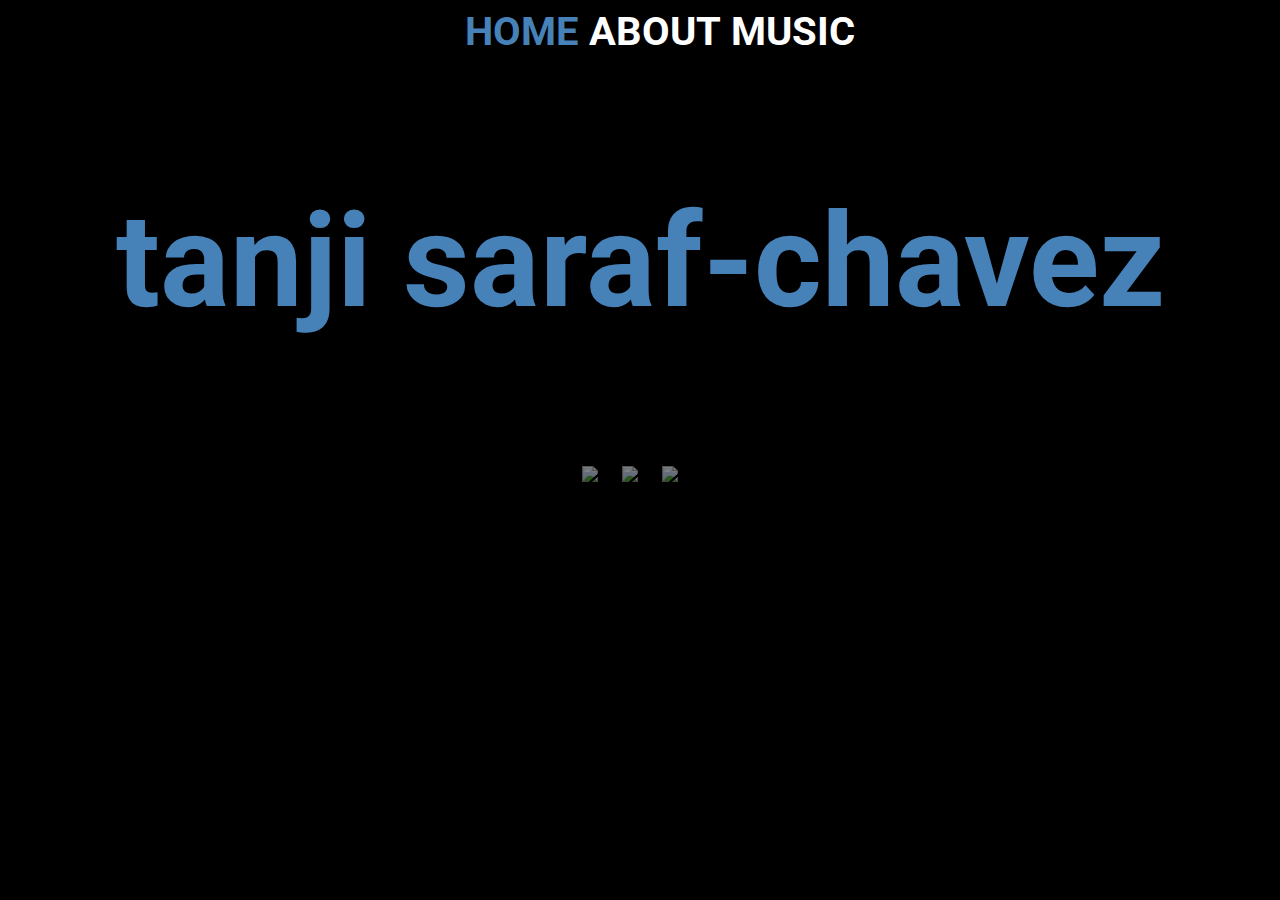
==== commit 17f7ab18: "messing with arrow" ====
--- a/index.html
+++ b/index.html
@@ -1,694 +1,46 @@
-<!DOCTYPE html>
-<!--[if lt IE 8 ]><html class="no-js ie ie7" lang="en"> <![endif]-->
-<!--[if IE 8 ]><html class="no-js ie ie8" lang="en"> <![endif]-->
-<!--[if (gte IE 8)|!(IE)]><!--><html class="no-js" lang="en"> <!--<![endif]-->
-<head>
-
-   <!--- Basic Page Needs
-   ================================================== -->
-   <meta charset="utf-8">
-   <title>Tanji S Chavez</title>
-   <meta name="description" content="Personal website of Tanji S Chavez">
-   <meta name="author" content="Tanji S Chavez">
-
-   <!-- Mobile Specific Metas
-   ================================================== -->
-   <meta name="viewport" content="width=device-width, initial-scale=1, maximum-scale=1">
-
-   <!-- CSS
-    ================================================== -->
-   <link rel="stylesheet" href="css/default.css">
-   <link rel="stylesheet" href="css/layout.css">
-   <link rel="stylesheet" href="css/media-queries.css">
-   <link rel="stylesheet" href="css/magnific-popup.css">
-
-   <!-- Script
-   ================================================== -->
-   <script src="js/modernizr.js"></script>
-
-   <!-- Favicons
-   ================================================== -->
-   <link rel="shortcut icon" href="favicon.png" >
-
-</head>
-
-<body>
-
-   <!-- Header
-   ================================================== -->
-   <header id="home">
-
-      <nav id="nav-wrap">
-
-         <a class="mobile-btn" href="#nav-wrap" title="Show navigation">Show navigation</a>
-         <a class="mobile-btn" href="#" title="Hide navigation">Hide navigation</a>
-
-         <ul id="nav" class="nav">
-            <li class="current"><a class="smoothscroll" href="#home">Home</a></li>
-            <li><a class="smoothscroll" href="#about">About</a></li>
-            <li><a class="smoothscroll" href="#resume">Resume</a></li>
-            <!-- <li><a class="smoothscroll" href="#portfolio">Works</a></li> -->
-         </ul> <!-- end #nav -->
-
-      </nav> <!-- end #nav-wrap -->
-
-      <div class="row banner">
-         <div class="banner-text">
-            <h1 class="responsive-headline">Tanji S Chavez</h1>
-            <h3>I'm a student at <span>UC Berkeley</span> studying <span>Computer Science and Cognitive Science</h3>
-            <hr />
-            <ul class="social">
-               <li><a href="mailto:tsarafchavez@berkeley.edu"><i class="fa fa-envelope"></i></a></li>
-               <li><a href="https://www.linkedin.com/in/tanji-saraf-ch%C3%A1vez-90495a115/"><i class="fa fa-linkedin"></i></a></li>
-               <li><a href="https://github.com/tsarafchavez"><i class="fa fa-github"></i></a></li>
-            </ul>
-         </div>
-      </div>
-
-      <p class="scrolldown">
-         <a class="smoothscroll" href="#about"><i class="icon-down-circle"></i></a>
-      </p>
-
-   </header> <!-- Header End -->
-
-
-   <!-- About Section
-   ================================================== -->
-   <section id="about">
-
-      <div class="row">
-
-         <div class="three columns">
-
-            <img class="profile-pic"  src="images/profilepic.jpg" alt="" />
-
-         </div>
-
-         <div class="nine columns main-col">
-
-            <h2>About Me</h2>
-
-             <p>Hello! My name is Tanji and I'm a student at UC Berkeley studying Computer Science and Congitive Science. I am interested in front-end engineering/development and user experience design.
-            </p>
-
-            <p>When I'm not studying or working on CS projects, you can find me at the nearest running trail, at a music festival or eating more ice cream than I should.
-            </p>
-            <div class="row">
-
-               <div class="columns contact-details">
-
-                  <h2>Contact Details</h2>
-                  <p class="address">
-                    <span>Tanji Saraf-Chavez</span><br>
-                     <span>(669) 253-39021</span><br>
-                     <span>tsarafchavez@berkeley.edu</span>
-                  </p>
-
-               </div>
-
-               <div class="columns download">
-                  <p>
-                     <a href="tanji-saraf-chavez_resume copy.pdf" class="button"><i class="fa fa-download"></i>Download Resume</a>
-                  </p>
-               </div>
-
-            </div> <!-- end row -->
-
-         </div> <!-- end .main-col -->
-
-      </div>
-
-   </section> <!-- About Section End-->
-
-
-   <!-- Resume Section
-   ================================================== -->
-   <section id="resume">
-
-      <!-- Education
-      ----------------------------------------------- -->
-      <div class="row education">
-
-         <div class="three columns header-col">
-            <h1><span>Education</span></h1>
-         </div>
-
-         <div class="nine columns main-col">
-
-            <div class="row item">
-
-               <div class="twelve columns">
-
-                  <h3>University of California, Berkeley</h3>
-                  <p class="info">B.A. Computer Science, Cognitive Science <span>&bull;</span> <em class="date">Expected December 2019</em> <span>&bull;</span> <em class="date"></p>
-
-            
-
-                  <p>
-                  <b>Relevant Coursework</b>: The Structure and Interpretation of Computer Programs <span>&bull;</span> Data Structures <span>&bull;</span> User Interface <span>&bull;</span> Artifical Intelligence <span>&bull;</span> Data Science<span>&bull;</span> Linear Algebra <span>&bull;</span> Software Engineering <span>&bull;</span> Web Design
-                  </p>
-
-               </div>
-
-            </div> <!-- item end -->
-
-         </div> <!-- main-col end -->
-
-      </div> <!-- End Education -->
-
-
-      <!-- Work
-      ----------------------------------------------- -->
-      <div class="row work">
-
-         <div class="three columns header-col">
-            <h1><span>Experience</span></h1>
-         </div>
-
-         <div class="nine columns main-col">
-
-            <div class="row item">
-
-               <div class="twelve columns">
-
-                  <h3>covariant.ai</h3>
-                  <p class="info">Robotics Intern <span>&bull;</span> <em class="date">June 2018 - August 2018</em></p>
-
-                  <p>
-             Helped design/select robotics systems and tested and evaluated simulations</b>.
-                  </p>
-
-               </div>
-
-            </div> <!-- item end -->
-       
-            <div class="row item">
-
-               <div class="twelve columns">
-
-                  <h3>SN&N Electronics</h3>
-                  <p class="info">Web Design Intern <span>&bull;</span> <em class="date">June 2017 - September 2017</em></p>
-
-                  <p>
-                  Developed and maintained company website and assisted with implemented of new content. Check out my work: <a href = "https://www.snnelectronics.com/"> snn.electronics.com </a>
-
-               </div>
-
-            </div> <!-- item end -->
-
-            <div class="row item">
-
-               <div class="twelve columns">
-
-                  <h3>Lab Assistant</h3>
-                  <p class="info">UC Berkeley College of Engineering</p>
-
-                  <p>
-                 Helped in labs and office hours with difficult Python programming projects and assisted students understand computer science concepts such as recursion and object-orientated programming
-                  </p>
-
-               </div>
-
-            </div> <!-- item end -->
-
-         </div> <!-- main-col end -->
-
-      </div> <!-- End Work -->
-
-      <!-- Organizations
-      ----------------------------------------------- -->
-      <div class="row organizations">
-
-         <div class="three columns header-col">
-            <h1><span>Organizations</span></h1>
-         </div>
-
-         <div class="nine columns main-col">
-
-            <div class="row item">
-
-               <div class="twelve columns">
-
-                  <h3>Society of Women Engineers</h3>
-                  <p class="info">Professional Development Committee <span>&bull;</span> <em class="date">August 2017 - December 2018</em></p>
-
-                  <p>
-                  Help organize and plan a series of events with members of industry to equip engineering students with the knowledge and tools to secure a job or internship
-                  </p>
-
-                  <p class="info">Website Committee <span>&bull;</span> <em class="date">Janurary 2018 - May 2017</em></p>
-
-                  <p>
-                  Updated and helped design website for the <a href = "https://swe.berkeley.edu/"> Society of Women Engineers chapter at UC Berkeley. </a>
-                  </p>
-
-
-               </div>
-
-            </div> <!-- item end -->
-
-            <div class="row item">
-
-               <div class="twelve columns">
-
-                  <h3>UC Berkeley Computer Science Scholars</h3>
-                 
-
-                  <p>
-                 Selected based on a competitive application process. Program emphasizes promoting diversity in CS field
-                  </p>
-
-               </div>
-
-            </div> <!-- item end -->
-
-           
-
-            </div> <!-- item end -->
-
-         </div> <!-- main-col end -->
-
-      </div> <!-- End Organizations -->
-
-      <!-- Projects
-      ----------------------------------------------- -->
-      <div class="row projects">
-
-         <div class="three columns header-col">
-            <h1><span>Featured Projects</span></h1>
-         </div>
-
-         <div class="nine columns main-col">
-
-            <div class="row item">
-
-               <div class="twelve columns">
-
-                  <h3>RemindMe! Android App</h3>
-                  <p class="info">CS169: User Interface </p>
-
-                  <p>
-                 Built a to-do list Android application designed for caretakers of assisted-living patients. Offers cloud sync between users and patient profiles for each user.
-                  </p>
-
-               </div>
-
-            </div> <!-- item end -->
-
-            <div class="row item">
-
-               <div class="twelve columns">
-
-                  <h3>DataBase</h3>
-                  <p class="info">CS61b: Data Structures </p>
-
-                  <p>
-                 Implemented interpreter for a relational database management system in Java from scratch that parsed user input for commands and accordingly modified database. Tested with JUnit.
-                  </p>
-
-               </div>
-
-            </div class="row item">
-               <div class="twelve columns">
-
-             <h3>KNN Classifier</h3>
-                  <p class="info">DS8: Data Science </p>
-
-                  <p>
-                Built a KNN classifier with a dataset of various songs to cluster data points into various music genres
-                  </p>
-
-               </div>
-
-            </div>
-
-         </div> <!-- main-col end -->
-
-      </div> <!-- End Work -->
-
-
-      <!-- Skills
-      ----------------------------------------------- -->
-      <div class="row skill">
-
-         <div class="three columns header-col">
-            <h1><span>Skills</span></h1>
-         </div>
-
-         <div class="nine columns main-col">
-
-            <p><b>Languages</b>: Java, Python, SQLite, HTML, CSS, Javascript, Ruby (current)
-            </p>
-
-            <p><b>Frameworks/Software</b>: IntelliJ, Jupyter Notebooks, Android Studio, Figma, Photoshop, Illustrator, Ruby on Rails (current)
-            </p>
-
-         </div> <!-- main-col end -->
-
-      </div> <!-- End skills -->
-
-   </section> <!-- Resume Section End-->
-
-
-   <!-- Portfolio Section
-   ================================================== -->
-   <script type="text/html">
-   <section id="portfolio">
-
-      <div class="row">
-
-         <div class="twelve columns collapsed">
-
-            <h1>Personal Projects</h1>
-
-            <!-- portfolio-wrapper -->
-            <div id="portfolio-wrapper" class="bgrid-quarters s-bgrid-thirds cf">
-
-               <div class="columns portfolio-item">
-                  <div class="item-wrap">
-
-                     <a href="#modal-01" title="">
-                        <img alt="" src="images/portfolio/coffee.jpg">
-                        <div class="overlay">
-                           <div class="portfolio-item-meta">
-                              <h5>Coffee</h5>
-                              <p>Illustrration</p>
-                           </div>
-                        </div>
-                        <div class="link-icon"><i class="icon-plus"></i></div>
-                     </a>
-
-                  </div>
-               </div> <!-- item end -->
-
-               <div class="columns portfolio-item">
-                  <div class="item-wrap">
-
-                     <a href="#modal-02" title="">
-                        <img alt="" src="images/portfolio/console.jpg">
-                        <div class="overlay">
-                           <div class="portfolio-item-meta">
-                              <h5>Console</h5>
-                              <p>Web Development</p>
-                           </div>
-                        </div>
-                        <div class="link-icon"><i class="icon-plus"></i></div>
-                     </a>
-
-                  </div>
-               </div> <!-- item end -->
-
-               <div class="columns portfolio-item">
-                  <div class="item-wrap">
-
-                     <a href="#modal-03" title="">
-                        <img alt="" src="images/portfolio/judah.jpg">
-                        <div class="overlay">
-                           <div class="portfolio-item-meta">
-                              <h5>Judah</h5>
-                              <p>Webdesign</p>
-                           </div>
-                        </div>
-                        <div class="link-icon"><i class="icon-plus"></i></div>
-                     </a>
-
-                  </div>
-               </div> <!-- item end -->
-
-               <div class="columns portfolio-item">
-                  <div class="item-wrap">
-
-                     <a href="#modal-04" title="">
-                        <img alt="" src="images/portfolio/into-the-light.jpg">
-                        <div class="overlay">
-                           <div class="portfolio-item-meta">
-                              <h5>Into The Light</h5>
-                              <p>Photography</p>
-                           </div>
-                        </div>
-                        <div class="link-icon"><i class="icon-plus"></i></div>
-                     </a>
-
-                  </div>
-               </div> <!-- item end -->
-
-               <div class="columns portfolio-item">
-                  <div class="item-wrap">
-
-                     <a href="#modal-05" title="">
-                        <img alt="" src="images/portfolio/farmerboy.jpg">
-                        <div class="overlay">
-                           <div class="portfolio-item-meta">
-                              <h5>Farmer Boy</h5>
-                              <p>Branding</p>
-                           </div>
-                        </div>
-                        <div class="link-icon"><i class="icon-plus"></i></div>
-                     </a>
-
-                  </div>
-               </div> <!-- item end -->
-
-               <div class="columns portfolio-item">
-                  <div class="item-wrap">
-
-                     <a href="#modal-06" title="">
-                        <img alt="" src="images/portfolio/girl.jpg">
-                        <div class="overlay">
-                           <div class="portfolio-item-meta">
-                              <h5>Girl</h5>
-                              <p>Photography</p>
-                           </div>
-                        </div>
-                        <div class="link-icon"><i class="icon-plus"></i></div>
-                     </a>
-
-                  </div>
-               </div> <!-- item end -->
-
-               <div class="columns portfolio-item">
-                  <div class="item-wrap">
-
-                     <a href="#modal-07" title="">
-                        <img alt="" src="images/portfolio/origami.jpg">
-                        <div class="overlay">
-                           <div class="portfolio-item-meta">
-                              <h5>Origami</h5>
-                              <p>Illustrration</p>
-                           </div>
-                        </div>
-                        <div class="link-icon"><i class="icon-plus"></i></div>
-                     </a>
-
-                  </div>
-               </div> <!-- item end -->
-
-               <div class="columns portfolio-item">
-                  <div class="item-wrap">
-
-                     <a href="#modal-08" title="">
-                        <img alt="" src="images/portfolio/retrocam.jpg">
-                        <div class="overlay">
-                           <div class="portfolio-item-meta">
-                              <h5>Retrocam</h5>
-                              <p>Web Development</p>
-                           </div>
-                        </div>
-                        <div class="link-icon"><i class="icon-plus"></i></div>
-                     </a>
-
-                  </div>
-               </div>  <!-- item end -->
-
-            </div> <!-- portfolio-wrapper end -->
-
-         </div> <!-- twelve columns end -->
-
-
-         <!-- Modal Popup
-         --------------------------------------------------------------- -->
-
-         <div id="modal-01" class="popup-modal mfp-hide">
-
-            <img class="scale-with-grid" src="images/portfolio/modals/m-coffee.jpg" alt="" />
-
-            <div class="description-box">
-               <h4>Coffee Cup</h4>
-               <p>Proin gravida nibh vel velit auctor aliquet. Aenean sollicitudin, lorem quis bibendum auctor, nisi elit consequat ipsum, nec sagittis sem nibh id elit.</p>
-               <span class="categories"><i class="fa fa-tag"></i>Branding, Webdesign</span>
-            </div>
-
-            <div class="link-box">
-               <a href="http://www.behance.net">Details</a>
-               <a class="popup-modal-dismiss">Close</a>
-            </div>
-
-         </div><!-- modal-01 End -->
-
-         <div id="modal-02" class="popup-modal mfp-hide">
-
-            <img class="scale-with-grid" src="images/portfolio/modals/m-console.jpg" alt="" />
-
-            <div class="description-box">
-               <h4>Console</h4>
-               <p>Proin gravida nibh vel velit auctor aliquet. Aenean sollicitudin, lorem quis bibendum auctor, nisi elit consequat ipsum, nec sagittis sem nibh id elit.</p>
-               <span class="categories"><i class="fa fa-tag"></i>Branding, Web Development</span>
-            </div>
-
-            <div class="link-box">
-               <a href="http://www.behance.net">Details</a>
-               <a class="popup-modal-dismiss">Close</a>
-            </div>
-
-         </div><!-- modal-02 End -->
-
-         <div id="modal-03" class="popup-modal mfp-hide">
-
-            <img class="scale-with-grid" src="images/portfolio/modals/m-judah.jpg" alt="" />
-
-            <div class="description-box">
-               <h4>Judah</h4>
-               <p>Proin gravida nibh vel velit auctor aliquet. Aenean sollicitudin, lorem quis bibendum auctor, nisi elit consequat ipsum, nec sagittis sem nibh id elit.</p>
-               <span class="categories"><i class="fa fa-tag"></i>Branding</span>
-            </div>
-
-            <div class="link-box">
-               <a href="http://www.behance.net">Details</a>
-               <a class="popup-modal-dismiss">Close</a>
-            </div>
-
-         </div><!-- modal-03 End -->
-
-         <div id="modal-04" class="popup-modal mfp-hide">
-
-            <img class="scale-with-grid" src="images/portfolio/modals/m-intothelight.jpg" alt="" />
-
-            <div class="description-box">
-               <h4>Into the Light</h4>
-               <p>Proin gravida nibh vel velit auctor aliquet. Aenean sollicitudin, lorem quis bibendum auctor, nisi elit consequat ipsum, nec sagittis sem nibh id elit.</p>
-               <span class="categories"><i class="fa fa-tag"></i>Photography</span>
-            </div>
-
-            <div class="link-box">
-               <a href="http://www.behance.net">Details</a>
-               <a class="popup-modal-dismiss">Close</a>
-            </div>
-
-         </div><!-- modal-04 End -->
-
-         <div id="modal-05" class="popup-modal mfp-hide">
-
-            <img class="scale-with-grid" src="images/portfolio/modals/m-farmerboy.jpg" alt="" />
-
-            <div class="description-box">
-               <h4>Farmer Boy</h4>
-               <p>Proin gravida nibh vel velit auctor aliquet. Aenean sollicitudin, lorem quis bibendum auctor, nisi elit consequat ipsum, nec sagittis sem nibh id elit.</p>
-               <span class="categories"><i class="fa fa-tag"></i>Branding, Webdesign</span>
-            </div>
-
-            <div class="link-box">
-               <a href="http://www.behance.net">Details</a>
-               <a class="popup-modal-dismiss">Close</a>
-            </div>
-
-         </div><!-- modal-05 End -->
-
-         <div id="modal-06" class="popup-modal mfp-hide">
-
-            <img class="scale-with-grid" src="images/portfolio/modals/m-girl.jpg" alt="" />
-
-            <div class="description-box">
-               <h4>Girl</h4>
-               <p>Proin gravida nibh vel velit auctor aliquet. Aenean sollicitudin, lorem quis bibendum auctor, nisi elit consequat ipsum, nec sagittis sem nibh id elit.</p>
-               <span class="categories"><i class="fa fa-tag"></i>Photography</span>
-            </div>
-
-            <div class="link-box">
-               <a href="http://www.behance.net">Details</a>
-               <a class="popup-modal-dismiss">Close</a>
-            </div>
-
-         </div><!-- modal-06 End -->
-
-         <div id="modal-07" class="popup-modal mfp-hide">
-
-            <img class="scale-with-grid" src="images/portfolio/modals/m-origami.jpg" alt="" />
-
-            <div class="description-box">
-               <h4>Origami</h4>
-               <p>Proin gravida nibh vel velit auctor aliquet. Aenean sollicitudin, lorem quis bibendum auctor, nisi elit consequat ipsum, nec sagittis sem nibh id elit.</p>
-               <span class="categories"><i class="fa fa-tag"></i>Branding, Illustration</span>
-            </div>
-
-            <div class="link-box">
-               <a href="http://www.behance.net">Details</a>
-               <a class="popup-modal-dismiss">Close</a>
-            </div>
-
-         </div><!-- modal-07 End -->
-
-         <div id="modal-08" class="popup-modal mfp-hide">
-
-            <img class="scale-with-grid" src="images/portfolio/modals/m-retrocam.jpg" alt="" />
-
-            <div class="description-box">
-               <h4>Retrocam</h4>
-               <p>Proin gravida nibh vel velit auctor aliquet. Aenean sollicitudin, lorem quis bibendum auctor, nisi elit consequat ipsum, nec sagittis sem nibh id elit.</p>
-               <span class="categories"><i class="fa fa-tag"></i>Webdesign, Photography</span>
-            </div>
-
-            <div class="link-box">
-               <a href="http://www.behance.net">Details</a>
-               <a class="popup-modal-dismiss">Close</a>
-            </div>
-
-         </div><!-- modal-01 End -->
-
-
-      </div> <!-- row End -->
-
-   </section> <!-- Portfolio Section End-->
-   </script>
-
-
-   <!-- footer
-   ================================================== -->
-   <footer>
-
-      <div class="row">
-
-        <div class="twelve columns">
-
-            <ul class="social-links">
-               <li><a href="tsarafchavez@berkeley.edu"><i class="fa fa-envelope"></i></a></li>
-               <li><a href="https://www.linkedin.com/in/tanji-saraf-ch%C3%A1vez-90495a115/"><i class="fa fa-linkedin"></i></a></li>
-               <li><a href="http://github.com/tsarafchavez"><i class="fa fa-github"></i></a></li>
-            </ul>
-         </div>
-
-         <div id="go-top"><a class="smoothscroll" title="Back to Top" href="#home"><i class="icon-up-open"></i></a></div>
-
-      </div>
-
-
-         <div id="go-top"><a class="smoothscroll" title="Back to Top" href="#home"><i class="icon-up-open"></i></a></div>
-
-      </div>
-
-   </footer> <!-- Footer End-->
-
-   <!-- Java Script
-   ================================================== -->
-   <script src="http://ajax.googleapis.com/ajax/libs/jquery/1.10.2/jquery.min.js"></script>
-   <script>window.jQuery || document.write('<script src="js/jquery-1.10.2.min.js"><\/script>')</script>
-   <script type="text/javascript" src="js/jquery-migrate-1.2.1.min.js"></script>
-
-   <script src="js/jquery.flexslider.js"></script>
-   <script src="js/waypoints.js"></script>
-   <script src="js/jquery.fittext.js"></script>
-   <script src="js/magnific-popup.js"></script>
-   <script src="js/init.js"></script>
-
-</body>
-
-</html>
+<html>
+    <head> 
+        <link rel="stylesheet" type="text/css" href="assets/css/style.css">
+        <link href="https://fonts.googleapis.com/css?family=Antic|Roboto" rel="stylesheet">
+        <script src="https://ajax.googleapis.com/ajax/libs/jquery/3.3.1/jquery.min.js"></script>
+        <script src="assets/script/typing.js"></script>
+        <link rel="shortcut icon" type="image/x-icon" href="https://static1.squarespace.com/static/54f0d784e4b0b0738bdb6e14/t/58e6cf2459cc68786f7e7ca2/favicon.icon">
+    </head>
+    <body>
+         <title>Tanji Saraf-Chavez </title>
+        <nav>
+            <ul>
+                <li><a class="active" href="index.html">HOME</a></li>
+
+                <li><a href="about.html">ABOUT</a></li>
+                <li><a href="fun.html">MUSIC</a></li>
+            </ul>
+        </nav>
+        <div id = "topPageInfo">
+            <p id = 'tsc'> tanji saraf-chavez </p>
+            
+            <div id = "threePicsContainer"> 
+                <div class = picChild>
+                    <a target="_blank" rel="noopener noreferrer"href="https://github.com/tsarafchavez">
+                        <img src="assets/img/projectPic.png">
+                    </a>
+                </div>     
+                <div class = picChild>
+                        <a target="_blank" rel="noopener noreferrer"href="assets/img/tanji-s-chavez_resume.pdf">
+                        <img src="assets/img/resumePic.png">
+                    </a>
+                </div>     
+                <div class = picChild>
+                    <a href="fun.html">
+                        <img src="assets/img/musicPic.png">
+                    </a>
+                </div>     
+                        
+            </div>
+        <!-- <div class = "downButton">
+                <a href="about2.html">
+                    <img src="assets/img/downButton.png">
+                </a>
+            </div> -->
+    </body>
+</html>--- a/assets/css/style.css
+++ b/assets/css/style.css
@@ -0,0 +1,203 @@
+body {
+    background: #000000;
+    /* text-col */
+}
+nav {
+    /* padding-top: 0.1px; */
+    position: relative;
+    font-family: Roboto;
+    font-style: normal;
+    font-weight: bold;
+    font-size: 40px;
+    color: #F2F2F2;
+    text-align: center;
+}
+li {
+    display: inline;
+    position: relative;
+}
+li a {
+    color: white;
+    /* text-align: center; */
+    /* padding: 14px 16px; */
+    text-decoration: none;
+}
+li a:hover:not(.active) {
+    color: #333;
+  }
+  
+  .active {
+   color: #4681B8;
+  }
+#frontPageInfo {
+    text-align: center;
+    padding: 300px;
+}
+
+.downButton {
+    
+    /* width: 100px;
+    height: 50px; */
+    position: relative;
+    top: 85%;
+    left: 50%;
+    margin-top: -25px;
+    margin-left: -50px;
+}
+.downbutton:hover {
+    /* transform: scale(1.2); */
+    /* opacity: 0.5; */
+    /* transition: 0.2s; */
+    animation: shake 0.5s; 
+    animation-iteration-count: 2s; 
+    /* background-color: aliceblue; */
+}
+/* .downButton:hover {
+    animation: shake 0.5s; 
+    animation-iteration-count: infinite; 
+  } */
+  
+  @keyframes shake {
+    0% { transform: translate(1px, 1px) rotate(0deg); }
+    10% { transform: translate(-1px, -2px) rotate(-1deg); }
+    20% { transform: translate(-3px, 0px) rotate(1deg); }
+    30% { transform: translate(3px, 2px) rotate(0deg); }
+    40% { transform: translate(1px, -1px) rotate(1deg); }
+    50% { transform: translate(-1px, 2px) rotate(-1deg); }
+    60% { transform: translate(-3px, 1px) rotate(0deg); }
+    70% { transform: translate(3px, 1px) rotate(-1deg); }
+    80% { transform: translate(-1px, -1px) rotate(1deg); }
+    90% { transform: translate(1px, 2px) rotate(0deg); }
+    100% { transform: translate(1px, -2px) rotate(-1deg); }
+  }
+  
+
+
+/* about page */
+#tsc {
+    text-align: center;
+    font-family: Roboto;
+    font-style: normal;
+    font-weight: bold;
+    font-size: 130px;
+    line-height: normal;
+    color: #4681B8;
+}
+#threePicsContainer {
+    text-align: center;
+}
+.picChild {
+    display: inline-block;
+    text-align: center;
+    margin-right: 20px;
+    margin-top: -40px;
+    opacity: 0.5;
+} 
+
+.picChild:hover {
+    transform: scale(1.1);
+    opacity: 1;
+    transition: 0.2s;
+}
+
+/* about me 2 CSS*/
+
+#aboutme2 {
+    text-align: left;
+    padding: 150px;
+}
+
+
+#aboutMe {
+    text-align: center;
+    font-family: Roboto;
+    font-style: normal;
+    font-weight: bold;
+    font-size: 130px;
+    line-height: normal;
+    color: #4681B8;
+}
+#myPic {
+    position: relative;
+}
+
+#aboutMeInfo {
+    text-align: center;
+    font-family: Antic;
+    font-style: normal;
+    font-weight: normal;
+    font-size: 45px;
+    line-height: normal;
+    color: #F2F2F2
+}
+#icons {
+    text-align: center;
+}
+.icon {
+    display: inline;
+}
+
+.icon:hover {
+    opacity: 0.5;
+}
+
+.copyRight {
+    color: white;
+    font-family: Roboto;
+    text-align: center;
+    bottom:10;
+    width:100%;
+    display:block;
+}
+
+#upButton {
+    text-align: center;
+}
+#upButton:hover {
+    /* transform: scale(1.2); */
+    /* opacity: 0.5; */
+    /* transition: 0.2s; */
+    animation: shake 0.5s; 
+    animation-iteration-count: 2s; 
+    /* background-color: aliceblue; */
+}
+
+  /* fun container */
+#funTitle {
+    /* display: flex;
+    justify-content: center; */
+    font-family: Roboto;
+    font-style: normal;
+    font-weight: bold;
+    font-size: 135px;
+    color: #4681B8;
+    text-align: center;
+    overflow: hidden;
+}
+
+#playlistsContainer {
+    text-align: center;
+}
+.child {
+    display: inline-block;
+    text-align: center;
+    margin-right: 35px;
+    margin-top: 100px;
+    opacity: 0.6;
+}
+
+.child:hover {
+    opacity: 1;
+    transition: 0.2s;
+}
+
+#spotifys {
+    text-align: center;
+    margin-top: 100px;
+}
+#spotify:hover {
+    transform: scale(1.2);
+    transition: 0.2s;
+    /* opacity: 0.5; */
+}
+
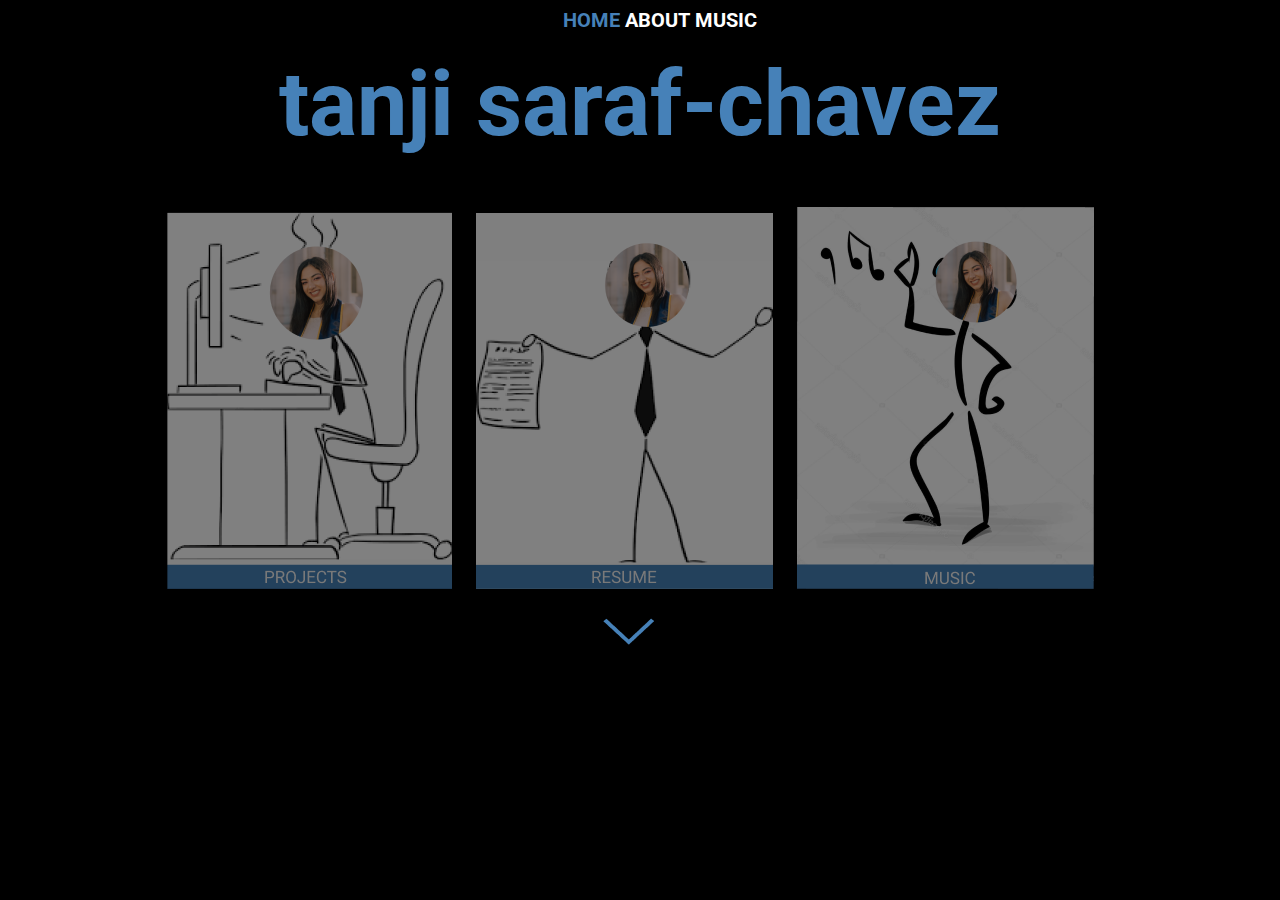
==== commit b406de23: "fixed zooming problem" ====
--- a/index.html
+++ b/index.html
@@ -37,10 +37,23 @@
                 </div>     
                         
             </div>
-        <!-- <div class = "downButton">
+        <div class = "downButton">
                 <a href="about2.html">
-                    <img src="assets/img/downButton.png">
+                    <img id = "downButton" src="assets/img/downButton.png">
                 </a>
-            </div> -->
+            </div>
     </body>
-</html>+</html>
+
+
+
+
+
+<!-- <div id = "icons"> 
+    <a target="_blank" rel="noopener noreferrer" href = "https://www.linkedin.com/in/tanji-saraf-ch%C3%A1vez-90495a115/">
+        <img class="icon"src = "assets/img/linkedIn.png"/>
+    </a>
+    <a target="_blank" rel="noopener noreferrer" href="mailto:tsarafchavez@berkeley.edu">
+        <img class="icon"src = "assets/img/email.png"/>
+    </a>
+</div>  -->--- a/assets/css/style.css
+++ b/assets/css/style.css
@@ -8,7 +8,7 @@
     font-family: Roboto;
     font-style: normal;
     font-weight: bold;
-    font-size: 40px;
+    font-size: 20px;
     color: #F2F2F2;
     text-align: center;
 }
@@ -35,51 +35,26 @@
 }
 
 .downButton {
-    
-    /* width: 100px;
-    height: 50px; */
     position: relative;
     top: 85%;
-    left: 50%;
-    margin-top: -25px;
+    left: 51%;
+    margin-top: 25px;
     margin-left: -50px;
 }
-.downbutton:hover {
-    /* transform: scale(1.2); */
-    /* opacity: 0.5; */
-    /* transition: 0.2s; */
-    animation: shake 0.5s; 
-    animation-iteration-count: 2s; 
-    /* background-color: aliceblue; */
+#downbutton:hover {
+    /* transform: scale(1.2);  */
+    opacity: 0.5;
+    transition: 0.2s;
 }
-/* .downButton:hover {
-    animation: shake 0.5s; 
-    animation-iteration-count: infinite; 
-  } */
-  
-  @keyframes shake {
-    0% { transform: translate(1px, 1px) rotate(0deg); }
-    10% { transform: translate(-1px, -2px) rotate(-1deg); }
-    20% { transform: translate(-3px, 0px) rotate(1deg); }
-    30% { transform: translate(3px, 2px) rotate(0deg); }
-    40% { transform: translate(1px, -1px) rotate(1deg); }
-    50% { transform: translate(-1px, 2px) rotate(-1deg); }
-    60% { transform: translate(-3px, 1px) rotate(0deg); }
-    70% { transform: translate(3px, 1px) rotate(-1deg); }
-    80% { transform: translate(-1px, -1px) rotate(1deg); }
-    90% { transform: translate(1px, 2px) rotate(0deg); }
-    100% { transform: translate(1px, -2px) rotate(-1deg); }
-  }
-  
-
 
 /* about page */
 #tsc {
+    margin-top: 10px;
     text-align: center;
     font-family: Roboto;
     font-style: normal;
     font-weight: bold;
-    font-size: 130px;
+    font-size: 90px;
     line-height: normal;
     color: #4681B8;
 }
@@ -104,7 +79,7 @@
 
 #aboutme2 {
     text-align: left;
-    padding: 150px;
+    padding: 0px;
 }
 
 
@@ -113,7 +88,7 @@
     font-family: Roboto;
     font-style: normal;
     font-weight: bold;
-    font-size: 130px;
+    font-size: 80px;
     line-height: normal;
     color: #4681B8;
 }
@@ -126,7 +101,7 @@
     font-family: Antic;
     font-style: normal;
     font-weight: normal;
-    font-size: 45px;
+    font-size: 25px;
     line-height: normal;
     color: #F2F2F2
 }
@@ -150,15 +125,16 @@
     display:block;
 }
 
-#upButton {
+.upButton {
     text-align: center;
+    padding: 80px;
 }
 #upButton:hover {
-    /* transform: scale(1.2); */
-    /* opacity: 0.5; */
-    /* transition: 0.2s; */
-    animation: shake 0.5s; 
-    animation-iteration-count: 2s; 
+    transform: scale(1.2); 
+    opacity: 0.5;
+    transition: 0.2s;
+    /* animation: shake 0.5s; 
+    animation-iteration-count: 2s;  */
     /* background-color: aliceblue; */
 }
 
@@ -169,7 +145,7 @@
     font-family: Roboto;
     font-style: normal;
     font-weight: bold;
-    font-size: 135px;
+    font-size: 80px;
     color: #4681B8;
     text-align: center;
     overflow: hidden;
@@ -182,7 +158,7 @@
     display: inline-block;
     text-align: center;
     margin-right: 35px;
-    margin-top: 100px;
+    margin-top: 0px;
     opacity: 0.6;
 }
 
@@ -193,7 +169,7 @@
 
 #spotifys {
     text-align: center;
-    margin-top: 100px;
+    margin-top: 70px;
 }
 #spotify:hover {
     transform: scale(1.2);
